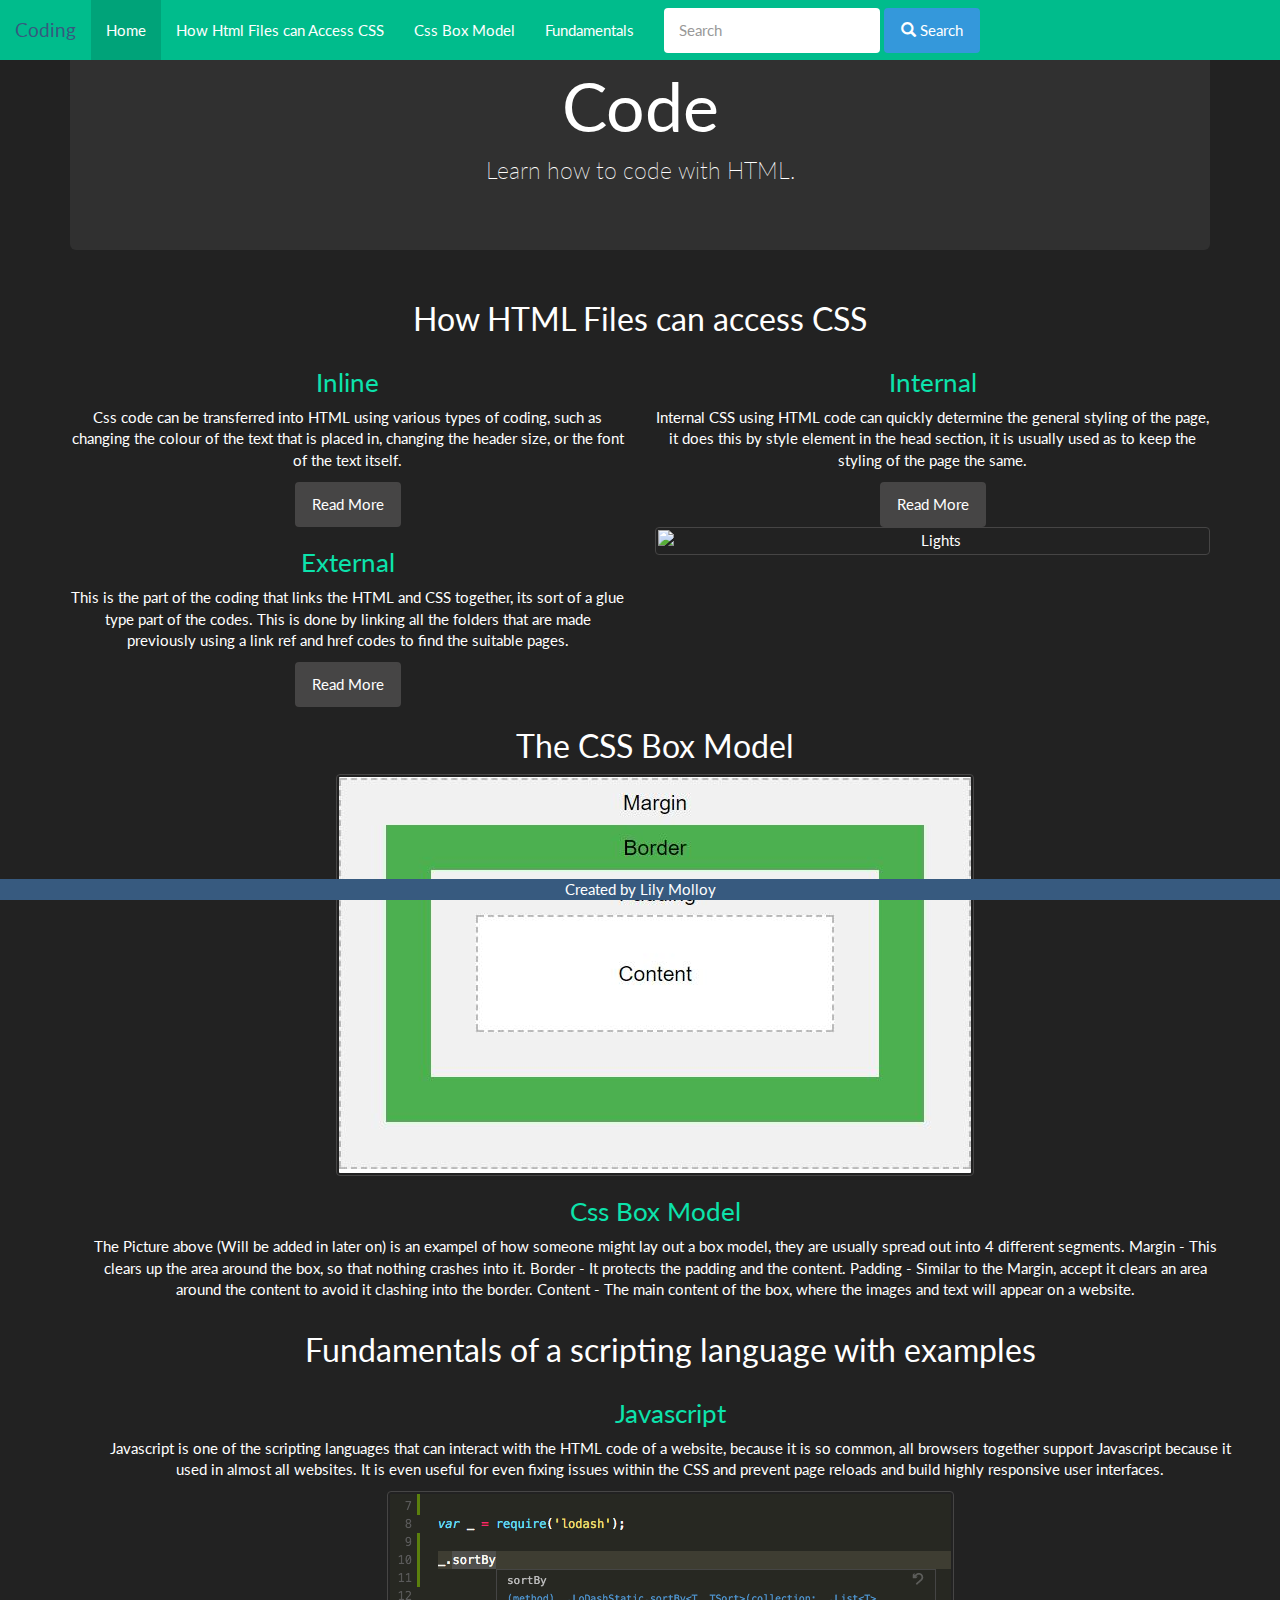
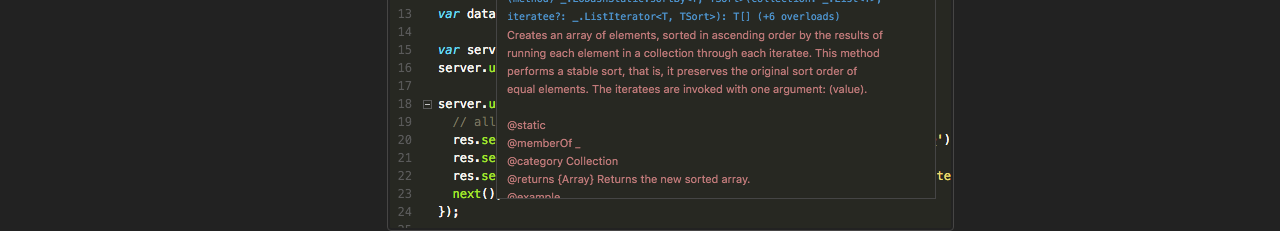
==== index.html @ 22b03ff0 "Add files via upload" ====
<!DOCTYPE html>
<html>
<head>
 <title>-</title>
  <meta charset="utf-8">
  <meta name="viewport" content="width=device-width, initial-scale=1">
  <link rel="stylesheet" href="css/bootstrap.css">
    <link rel="stylesheet" href="css/styles.css"
  <script src="https://ajax.googleapis.com/ajax/libs/jquery/3.2.1/jquery.min.js"></script>
  <script src="https://maxcdn.bootstrapcdn.com/bootstrap/3.3.7/js/bootstrap.min.js"></script>
  
</head>
<body>
    <nav class="navbar navbar-inverse navbar-fixed-top" id="navbar">
  <div class="container-fluid">
    <div class="navbar-header">
      <a class="navbar-brand" href="#">Coding</a>
    </div>
    <ul class="nav navbar-nav">
      <li class="active"><a href="#">Home</a></li>
        <li><a href target="_blank">How Html Files can Access CSS</a></li>
      <li><a href target="_blank">Css Box Model</a></li>
      <li><a href target="_blank">Fundamentals</a></li>
    </ul>
      <form class="navbar-form navbar-left">
          <div class="form-group">
              <input type="text" class="form-control" placeholder="Search">
          </div>
    <button type="button" class="btn btn-info">
      <span class="glyphicon glyphicon-search"></span> Search
    </button>
      </form>
  </div>
</nav>
<div class="container" align ="center">
  <div class="jumbotron">
    <h1>Code</h1>      
    <p>Learn how to code with HTML.</p>
  </div>     
</div>
    
    <div class="container" align="center">
    <h2>How HTML Files can access CSS</h2>
        <div class="row">
        <!--article 1-->
            <div class="col-md-6">
                <h3><a href="#">Inline</a></h3>
                <p> Css code can be transferred into HTML using various types of coding, such as changing the colour of the text that is placed in, changing the header size, or the font of the text itself. </p>
                <a href="#" class="btn btn-default">Read More</a> </div>
            
          <div class="col-md-6">
                <h3><a href="#">Internal</a></h3>
                <p> Internal CSS using HTML code can quickly determine the general styling of the page, it does this by style element in the head section, it is usually used as to keep the styling of the page the same. </p>
              <a href="#" class="btn btn-default">Read More</a> </div>
            
        <div class="col-md-6">
                <h3><a href="#">External</a></h3>
                <p> This is the part of the coding that links the HTML and CSS together, its sort of a glue type part of the codes. This is done by linking all the folders that are made previously using a link ref and href codes to find the suitable pages. </p>
              <a href="#" class="btn btn-default">Read More</a> </div>
       <div class="col-md-6">
           <div class="thumbnail">
               <a href="Media/pexels-photo.jpg"></a>
            <img src="Media/pexels-photo.jpg" alt="Lights" style="width:150%">
           </div>
        </div>
        </div>
            
    <div class="container">
    <h2>The CSS Box Model</h2>
        <div class="row">
        <!--article 2-->
            <div class="col-md-12">
                <img src="Media/Capture.JPG" class="img-thumbnail" alt="Cinque Terre" align="centre">
                <h3><a href="#">Css Box Model</a></h3>
                <p>The Picture above (Will be added in later on) is an exampel of how someone might lay out a box model, they are usually spread out into 4 different segments.
                Margin - This clears up the area around the box, so that nothing crashes into it.
                Border - It protects the padding and the content.
                Padding - Similar to the Margin, accept it clears an area around the content to avoid it clashing into the border.
                Content - The main content of the box, where the images and text will appear on a website.</p>

    <div class="container">
         <h2>Fundamentals of a scripting language with examples</h2>
        <div class="row">
        <!--article 3-->
            <div class="col-md-12">
                <h3><a href="#">Javascript</a></h3>
                <p>Javascript is one of the scripting languages that can interact with the HTML code of a website, because it is so common, all browsers together support Javascript because it used in almost all websites. It is even useful for even fixing issues within the CSS and prevent page reloads and build highly responsive user interfaces.</p>
            <img src="Media/lodash_typings.png" class="img-thumbnail" alt="Cinque Terre" align="centre">
        </div>
    
<footer class="navbar-default navbar-fixed-bottom">
  <div class="container-fluid">
    <span>Created by Lily Molloy</span>
  </div>
</footer>
</div>
</body>
</html>
---- css/styles.css ----
@import url("https://fonts.googleapis.com/css?family=Lato:400,700,400italic");
/*!
 * bootswatch v3.3.7
 * Homepage: http://bootswatch.com
 * Copyright 2012-2016 Thomas Park
 * Licensed under MIT
 * Based on Bootstrap
*/
/*!
 * Bootstrap v3.3.7 (http://getbootstrap.com)
 * Copyright 2011-2016 Twitter, Inc.
 * Licensed under MIT (https://github.com/twbs/bootstrap/blob/master/LICENSE)
 */
/*! normalize.css v3.0.3 | MIT License | github.com/necolas/normalize.css */
html {
  font-family: sans-serif;
  -ms-text-size-adjust: 100%;
  -webkit-text-size-adjust: 100%;
}
body {
  margin: 0;
}
article,
aside,
details,
figcaption,
figure,
footer,
header,
hgroup,
main,
menu,
nav,
section,
summary {
  display: block;
}
audio,
canvas,
progress,
video {
  display: inline-block;
  vertical-align: baseline;
}
audio:not([controls]) {
  display: none;
  height: 0;
}
[hidden],
template {
  display: none;
}
a {
  background-color: transparent;
}
a:active,
a:hover {
  outline: 0;
}
abbr[title] {
  border-bottom: 1px dotted;
}
b,
strong {
  font-weight: bold;
}
dfn {
  font-style: italic;
}
h1 {
  font-size: 2em;
  margin: 0.67em 0;
}
mark {
  background: #ff0;
  color: #000;
}
small {
  font-size: 80%;
}
sub,
sup {
  font-size: 75%;
  line-height: 0;
  position: relative;
  vertical-align: baseline;
}
sup {
  top: -0.5em;
}
sub {
  bottom: -0.25em;
}
img {
  border: 0;
}
svg:not(:root) {
  overflow: hidden;
}
figure {
  margin: 1em 40px;
}
hr {
  -webkit-box-sizing: content-box;
     -moz-box-sizing: content-box;
          box-sizing: content-box;
  height: 0;
}
pre {
  overflow: auto;
}
code,
kbd,
pre,
samp {
  font-family: monospace, monospace;
  font-size: 1em;
}
button,
input,
optgroup,
select,
textarea {
  color: inherit;
  font: inherit;
  margin: 0;
}
button {
  overflow: visible;
}
button,
select {
  text-transform: none;
}
button,
html input[type="button"],
input[type="reset"],
input[type="submit"] {
  -webkit-appearance: button;
  cursor: pointer;
}
button[disabled],
html input[disabled] {
  cursor: default;
}
button::-moz-focus-inner,
input::-moz-focus-inner {
  border: 0;
  padding: 0;
}
input {
  line-height: normal;
}
input[type="checkbox"],
input[type="radio"] {
  -webkit-box-sizing: border-box;
     -moz-box-sizing: border-box;
          box-sizing: border-box;
  padding: 0;
}
input[type="number"]::-webkit-inner-spin-button,
input[type="number"]::-webkit-outer-spin-button {
  height: auto;
}
input[type="search"] {
  -webkit-appearance: textfield;
  -webkit-box-sizing: content-box;
     -moz-box-sizing: content-box;
          box-sizing: content-box;
}
input[type="search"]::-webkit-search-cancel-button,
input[type="search"]::-webkit-search-decoration {
  -webkit-appearance: none;
}
fieldset {
  border: 1px solid #c0c0c0;
  margin: 0 2px;
  padding: 0.35em 0.625em 0.75em;
}
legend {
  border: 0;
  padding: 0;
}
textarea {
  overflow: auto;
}
optgroup {
  font-weight: bold;
}
table {
  border-collapse: collapse;
  border-spacing: 0;
}
td,
th {
  padding: 0;
}
/*! Source: https://github.com/h5bp/html5-boilerplate/blob/master/src/css/main.css */
@media print {
  *,
  *:before,
  *:after {
    background: transparent !important;
    color: #000 !important;
    -webkit-box-shadow: none !important;
            box-shadow: none !important;
    text-shadow: none !important;
  }
  a,
  a:visited {
    text-decoration: underline;
  }
  a[href]:after {
    content: " (" attr(href) ")";
  }
  abbr[title]:after {
    content: " (" attr(title) ")";
  }
  a[href^="#"]:after,
  a[href^="javascript:"]:after {
    content: "";
  }
  pre,
  blockquote {
    border: 1px solid #999;
    page-break-inside: avoid;
  }
  thead {
    display: table-header-group;
  }
  tr,
  img {
    page-break-inside: avoid;
  }
  img {
    max-width: 100% !important;
  }
  p,
  h2,
  h3 {
    orphans: 3;
    widows: 3;
  }
  h2,
  h3 {
    page-break-after: avoid;
  }
  .navbar {
    display: none;
  }
  .btn > .caret,
  .dropup > .btn > .caret {
    border-top-color: #000 !important;
  }
  .label {
    border: 1px solid #000;
  }
  .table {
    border-collapse: collapse !important;
  }
  .table td,
  .table th {
    background-color: #fff !important;
  }
  .table-bordered th,
  .table-bordered td {
    border: 1px solid #ddd !important;
  }
}
@font-face {
  font-family: 'Glyphicons Halflings';
  src: url('../fonts/glyphicons-halflings-regular.eot');
  src: url('../fonts/glyphicons-halflings-regular.eot?#iefix') format('embedded-opentype'), url('../fonts/glyphicons-halflings-regular.woff2') format('woff2'), url('../fonts/glyphicons-halflings-regular.woff') format('woff'), url('../fonts/glyphicons-halflings-regular.ttf') format('truetype'), url('../fonts/glyphicons-halflings-regular.svg#glyphicons_halflingsregular') format('svg');
}
.glyphicon {
  position: relative;
  top: 1px;
  display: inline-block;
  font-family: 'Glyphicons Halflings';
  font-style: normal;
  font-weight: normal;
  line-height: 1;
  -webkit-font-smoothing: antialiased;
  -moz-osx-font-smoothing: grayscale;
}
.glyphicon-asterisk:before {
  content: "\002a";
}
.glyphicon-plus:before {
  content: "\002b";
}
.glyphicon-euro:before,
.glyphicon-eur:before {
  content: "\20ac";
}
.glyphicon-minus:before {
  content: "\2212";
}
.glyphicon-cloud:before {
  content: "\2601";
}
.glyphicon-envelope:before {
  content: "\2709";
}
.glyphicon-pencil:before {
  content: "\270f";
}
.glyphicon-glass:before {
  content: "\e001";
}
.glyphicon-music:before {
  content: "\e002";
}
.glyphicon-search:before {
  content: "\e003";
}
.glyphicon-heart:before {
  content: "\e005";
}
.glyphicon-star:before {
  content: "\e006";
}
.glyphicon-star-empty:before {
  content: "\e007";
}
.glyphicon-user:before {
  content: "\e008";
}
.glyphicon-film:before {
  content: "\e009";
}
.glyphicon-th-large:before {
  content: "\e010";
}
.glyphicon-th:before {
  content: "\e011";
}
.glyphicon-th-list:before {
  content: "\e012";
}
.glyphicon-ok:before {
  content: "\e013";
}
.glyphicon-remove:before {
  content: "\e014";
}
.glyphicon-zoom-in:before {
  content: "\e015";
}
.glyphicon-zoom-out:before {
  content: "\e016";
}
.glyphicon-off:before {
  content: "\e017";
}
.glyphicon-signal:before {
  content: "\e018";
}
.glyphicon-cog:before {
  content: "\e019";
}
.glyphicon-trash:before {
  content: "\e020";
}
.glyphicon-home:before {
  content: "\e021";
}
.glyphicon-file:before {
  content: "\e022";
}
.glyphicon-time:before {
  content: "\e023";
}
.glyphicon-road:before {
  content: "\e024";
}
.glyphicon-download-alt:before {
  content: "\e025";
}
.glyphicon-download:before {
  content: "\e026";
}
.glyphicon-upload:before {
  content: "\e027";
}
.glyphicon-inbox:before {
  content: "\e028";
}
.glyphicon-play-circle:before {
  content: "\e029";
}
.glyphicon-repeat:before {
  content: "\e030";
}
.glyphicon-refresh:before {
  content: "\e031";
}
.glyphicon-list-alt:before {
  content: "\e032";
}
.glyphicon-lock:before {
  content: "\e033";
}
.glyphicon-flag:before {
  content: "\e034";
}
.glyphicon-headphones:before {
  content: "\e035";
}
.glyphicon-volume-off:before {
  content: "\e036";
}
.glyphicon-volume-down:before {
  content: "\e037";
}
.glyphicon-volume-up:before {
  content: "\e038";
}
.glyphicon-qrcode:before {
  content: "\e039";
}
.glyphicon-barcode:before {
  content: "\e040";
}
.glyphicon-tag:before {
  content: "\e041";
}
.glyphicon-tags:before {
  content: "\e042";
}
.glyphicon-book:before {
  content: "\e043";
}
.glyphicon-bookmark:before {
  content: "\e044";
}
.glyphicon-print:before {
  content: "\e045";
}
.glyphicon-camera:before {
  content: "\e046";
}
.glyphicon-font:before {
  content: "\e047";
}
.glyphicon-bold:before {
  content: "\e048";
}
.glyphicon-italic:before {
  content: "\e049";
}
.glyphicon-text-height:before {
  content: "\e050";
}
.glyphicon-text-width:before {
  content: "\e051";
}
.glyphicon-align-left:before {
  content: "\e052";
}
.glyphicon-align-center:before {
  content: "\e053";
}
.glyphicon-align-right:before {
  content: "\e054";
}
.glyphicon-align-justify:before {
  content: "\e055";
}
.glyphicon-list:before {
  content: "\e056";
}
.glyphicon-indent-left:before {
  content: "\e057";
}
.glyphicon-indent-right:before {
  content: "\e058";
}
.glyphicon-facetime-video:before {
  content: "\e059";
}
.glyphicon-picture:before {
  content: "\e060";
}
.glyphicon-map-marker:before {
  content: "\e062";
}
.glyphicon-adjust:before {
  content: "\e063";
}
.glyphicon-tint:before {
  content: "\e064";
}
.glyphicon-edit:before {
  content: "\e065";
}
.glyphicon-share:before {
  content: "\e066";
}
.glyphicon-check:before {
  content: "\e067";
}
.glyphicon-move:before {
  content: "\e068";
}
.glyphicon-step-backward:before {
  content: "\e069";
}
.glyphicon-fast-backward:before {
  content: "\e070";
}
.glyphicon-backward:before {
  content: "\e071";
}
.glyphicon-play:before {
  content: "\e072";
}
.glyphicon-pause:before {
  content: "\e073";
}
.glyphicon-stop:before {
  content: "\e074";
}
.glyphicon-forward:before {
  content: "\e075";
}
.glyphicon-fast-forward:before {
  content: "\e076";
}
.glyphicon-step-forward:before {
  content: "\e077";
}
.glyphicon-eject:before {
  content: "\e078";
}
.glyphicon-chevron-left:before {
  content: "\e079";
}
.glyphicon-chevron-right:before {
  content: "\e080";
}
.glyphicon-plus-sign:before {
  content: "\e081";
}
.glyphicon-minus-sign:before {
  content: "\e082";
}
.glyphicon-remove-sign:before {
  content: "\e083";
}
.glyphicon-ok-sign:before {
  content: "\e084";
}
.glyphicon-question-sign:before {
  content: "\e085";
}
.glyphicon-info-sign:before {
  content: "\e086";
}
.glyphicon-screenshot:before {
  content: "\e087";
}
.glyphicon-remove-circle:before {
  content: "\e088";
}
.glyphicon-ok-circle:before {
  content: "\e089";
}
.glyphicon-ban-circle:before {
  content: "\e090";
}
.glyphicon-arrow-left:before {
  content: "\e091";
}
.glyphicon-arrow-right:before {
  content: "\e092";
}
.glyphicon-arrow-up:before {
  content: "\e093";
}
.glyphicon-arrow-down:before {
  content: "\e094";
}
.glyphicon-share-alt:before {
  content: "\e095";
}
.glyphicon-resize-full:before {
  content: "\e096";
}
.glyphicon-resize-small:before {
  content: "\e097";
}
.glyphicon-exclamation-sign:before {
  content: "\e101";
}
.glyphicon-gift:before {
  content: "\e102";
}
.glyphicon-leaf:before {
  content: "\e103";
}
.glyphicon-fire:before {
  content: "\e104";
}
.glyphicon-eye-open:before {
  content: "\e105";
}
.glyphicon-eye-close:before {
  content: "\e106";
}
.glyphicon-warning-sign:before {
  content: "\e107";
}
.glyphicon-plane:before {
  content: "\e108";
}
.glyphicon-calendar:before {
  content: "\e109";
}
.glyphicon-random:before {
  content: "\e110";
}
.glyphicon-comment:before {
  content: "\e111";
}
.glyphicon-magnet:before {
  content: "\e112";
}
.glyphicon-chevron-up:before {
  content: "\e113";
}
.glyphicon-chevron-down:before {
  content: "\e114";
}
.glyphicon-retweet:before {
  content: "\e115";
}
.glyphicon-shopping-cart:before {
  content: "\e116";
}
.glyphicon-folder-close:before {
  content: "\e117";
}
.glyphicon-folder-open:before {
  content: "\e118";
}
.glyphicon-resize-vertical:before {
  content: "\e119";
}
.glyphicon-resize-horizontal:before {
  content: "\e120";
}
.glyphicon-hdd:before {
  content: "\e121";
}
.glyphicon-bullhorn:before {
  content: "\e122";
}
.glyphicon-bell:before {
  content: "\e123";
}
.glyphicon-certificate:before {
  content: "\e124";
}
.glyphicon-thumbs-up:before {
  content: "\e125";
}
.glyphicon-thumbs-down:before {
  content: "\e126";
}
.glyphicon-hand-right:before {
  content: "\e127";
}
.glyphicon-hand-left:before {
  content: "\e128";
}
.glyphicon-hand-up:before {
  content: "\e129";
}
.glyphicon-hand-down:before {
  content: "\e130";
}
.glyphicon-circle-arrow-right:before {
  content: "\e131";
}
.glyphicon-circle-arrow-left:before {
  content: "\e132";
}
.glyphicon-circle-arrow-up:before {
  content: "\e133";
}
.glyphicon-circle-arrow-down:before {
  content: "\e134";
}
.glyphicon-globe:before {
  content: "\e135";
}
.glyphicon-wrench:before {
  content: "\e136";
}
.glyphicon-tasks:before {
  content: "\e137";
}
.glyphicon-filter:before {
  content: "\e138";
}
.glyphicon-briefcase:before {
  content: "\e139";
}
.glyphicon-fullscreen:before {
  content: "\e140";
}
.glyphicon-dashboard:before {
  content: "\e141";
}
.glyphicon-paperclip:before {
  content: "\e142";
}
.glyphicon-heart-empty:before {
  content: "\e143";
}
.glyphicon-link:before {
  content: "\e144";
}
.glyphicon-phone:before {
  content: "\e145";
}
.glyphicon-pushpin:before {
  content: "\e146";
}
.glyphicon-usd:before {
  content: "\e148";
}
.glyphicon-gbp:before {
  content: "\e149";
}
.glyphicon-sort:before {
  content: "\e150";
}
.glyphicon-sort-by-alphabet:before {
  content: "\e151";
}
.glyphicon-sort-by-alphabet-alt:before {
  content: "\e152";
}
.glyphicon-sort-by-order:before {
  content: "\e153";
}
.glyphicon-sort-by-order-alt:before {
  content: "\e154";
}
.glyphicon-sort-by-attributes:before {
  content: "\e155";
}
.glyphicon-sort-by-attributes-alt:before {
  content: "\e156";
}
.glyphicon-unchecked:before {
  content: "\e157";
}
.glyphicon-expand:before {
  content: "\e158";
}
.glyphicon-collapse-down:before {
  content: "\e159";
}
.glyphicon-collapse-up:before {
  content: "\e160";
}
.glyphicon-log-in:before {
  content: "\e161";
}
.glyphicon-flash:before {
  content: "\e162";
}
.glyphicon-log-out:before {
  content: "\e163";
}
.glyphicon-new-window:before {
  content: "\e164";
}
.glyphicon-record:before {
  content: "\e165";
}
.glyphicon-save:before {
  content: "\e166";
}
.glyphicon-open:before {
  content: "\e167";
}
.glyphicon-saved:before {
  content: "\e168";
}
.glyphicon-import:before {
  content: "\e169";
}
.glyphicon-export:before {
  content: "\e170";
}
.glyphicon-send:before {
  content: "\e171";
}
.glyphicon-floppy-disk:before {
  content: "\e172";
}
.glyphicon-floppy-saved:before {
  content: "\e173";
}
.glyphicon-floppy-remove:before {
  content: "\e174";
}
.glyphicon-floppy-save:before {
  content: "\e175";
}
.glyphicon-floppy-open:before {
  content: "\e176";
}
.glyphicon-credit-card:before {
  content: "\e177";
}
.glyphicon-transfer:before {
  content: "\e178";
}
.glyphicon-cutlery:before {
  content: "\e179";
}
.glyphicon-header:before {
  content: "\e180";
}
.glyphicon-compressed:before {
  content: "\e181";
}
.glyphicon-earphone:before {
  content: "\e182";
}
.glyphicon-phone-alt:before {
  content: "\e183";
}
.glyphicon-tower:before {
  content: "\e184";
}
.glyphicon-stats:before {
  content: "\e185";
}
.glyphicon-sd-video:before {
  content: "\e186";
}
.glyphicon-hd-video:before {
  content: "\e187";
}
.glyphicon-subtitles:before {
  content: "\e188";
}
.glyphicon-sound-stereo:before {
  content: "\e189";
}
.glyphicon-sound-dolby:before {
  content: "\e190";
}
.glyphicon-sound-5-1:before {
  content: "\e191";
}
.glyphicon-sound-6-1:before {
  content: "\e192";
}
.glyphicon-sound-7-1:before {
  content: "\e193";
}
.glyphicon-copyright-mark:before {
  content: "\e194";
}
.glyphicon-registration-mark:before {
  content: "\e195";
}
.glyphicon-cloud-download:before {
  content: "\e197";
}
.glyphicon-cloud-upload:before {
  content: "\e198";
}
.glyphicon-tree-conifer:before {
  content: "\e199";
}
.glyphicon-tree-deciduous:before {
  content: "\e200";
}
.glyphicon-cd:before {
  content: "\e201";
}
.glyphicon-save-file:before {
  content: "\e202";
}
.glyphicon-open-file:before {
  content: "\e203";
}
.glyphicon-level-up:before {
  content: "\e204";
}
.glyphicon-copy:before {
  content: "\e205";
}
.glyphicon-paste:before {
  content: "\e206";
}
.glyphicon-alert:before {
  content: "\e209";
}
.glyphicon-equalizer:before {
  content: "\e210";
}
.glyphicon-king:before {
  content: "\e211";
}
.glyphicon-queen:before {
  content: "\e212";
}
.glyphicon-pawn:before {
  content: "\e213";
}
.glyphicon-bishop:before {
  content: "\e214";
}
.glyphicon-knight:before {
  content: "\e215";
}
.glyphicon-baby-formula:before {
  content: "\e216";
}
.glyphicon-tent:before {
  content: "\26fa";
}
.glyphicon-blackboard:before {
  content: "\e218";
}
.glyphicon-bed:before {
  content: "\e219";
}
.glyphicon-apple:before {
  content: "\f8ff";
}
.glyphicon-erase:before {
  content: "\e221";
}
.glyphicon-hourglass:before {
  content: "\231b";
}
.glyphicon-lamp:before {
  content: "\e223";
}
.glyphicon-duplicate:before {
  content: "\e224";
}
.glyphicon-piggy-bank:before {
  content: "\e225";
}
.glyphicon-scissors:before {
  content: "\e226";
}
.glyphicon-bitcoin:before {
  content: "\e227";
}
.glyphicon-btc:before {
  content: "\e227";
}
.glyphicon-xbt:before {
  content: "\e227";
}
.glyphicon-yen:before {
  content: "\00a5";
}
.glyphicon-jpy:before {
  content: "\00a5";
}
.glyphicon-ruble:before {
  content: "\20bd";
}
.glyphicon-rub:before {
  content: "\20bd";
}
.glyphicon-scale:before {
  content: "\e230";
}
.glyphicon-ice-lolly:before {
  content: "\e231";
}
.glyphicon-ice-lolly-tasted:before {
  content: "\e232";
}
.glyphicon-education:before {
  content: "\e233";
}
.glyphicon-option-horizontal:before {
  content: "\e234";
}
.glyphicon-option-vertical:before {
  content: "\e235";
}
.glyphicon-menu-hamburger:before {
  content: "\e236";
}
.glyphicon-modal-window:before {
  content: "\e237";
}
.glyphicon-oil:before {
  content: "\e238";
}
.glyphicon-grain:before {
  content: "\e239";
}
.glyphicon-sunglasses:before {
  content: "\e240";
}
.glyphicon-text-size:before {
  content: "\e241";
}
.glyphicon-text-color:before {
  content: "\e242";
}
.glyphicon-text-background:before {
  content: "\e243";
}
.glyphicon-object-align-top:before {
  content: "\e244";
}
.glyphicon-object-align-bottom:before {
  content: "\e245";
}
.glyphicon-object-align-horizontal:before {
  content: "\e246";
}
.glyphicon-object-align-left:before {
  content: "\e247";
}
.glyphicon-object-align-vertical:before {
  content: "\e248";
}
.glyphicon-object-align-right:before {
  content: "\e249";
}
.glyphicon-triangle-right:before {
  content: "\e250";
}
.glyphicon-triangle-left:before {
  content: "\e251";
}
.glyphicon-triangle-bottom:before {
  content: "\e252";
}
.glyphicon-triangle-top:before {
  content: "\e253";
}
.glyphicon-console:before {
  content: "\e254";
}
.glyphicon-superscript:before {
  content: "\e255";
}
.glyphicon-subscript:before {
  content: "\e256";
}
.glyphicon-menu-left:before {
  content: "\e257";
}
.glyphicon-menu-right:before {
  content: "\e258";
}
.glyphicon-menu-down:before {
  content: "\e259";
}
.glyphicon-menu-up:before {
  content: "\e260";
}
* {
  -webkit-box-sizing: border-box;
  -moz-box-sizing: border-box;
  box-sizing: border-box;
}
*:before,
*:after {
  -webkit-box-sizing: border-box;
  -moz-box-sizing: border-box;
  box-sizing: border-box;
}
html {
  font-size: 10px;
  -webkit-tap-highlight-color: rgba(0, 0, 0, 0);
}
body {
  font-family: "Lato", "Helvetica Neue", Helvetica, Arial, sans-serif;
  font-size: 15px;
  line-height: 1.42857143;
  color: #ffffff;
  background-color: #222222;
}
input,
button,
select,
textarea {
  font-family: inherit;
  font-size: inherit;
  line-height: inherit;
}
a {
  color: #0ce3ac;
  text-decoration: none;
}
a:hover,
a:focus {
  color: #0ce3ac;
  text-decoration: underline;
}
a:focus {
  outline: 5px auto -webkit-focus-ring-color;
  outline-offset: -2px;
}
figure {
  margin: 0;
}
img {
  vertical-align: middle;
}
.img-responsive,
.thumbnail > img,
.thumbnail a > img,
.carousel-inner > .item > img,
.carousel-inner > .item > a > img {
  display: block;
  max-width: 100%;
  height: auto;
}
.img-rounded {
  border-radius: 6px;
}
.img-thumbnail {
  padding: 2px;
  line-height: 1.42857143;
  background-color: #222222;
  border: 1px solid #464545;
  border-radius: 4px;
  -webkit-transition: all 0.2s ease-in-out;
  -o-transition: all 0.2s ease-in-out;
  transition: all 0.2s ease-in-out;
  display: inline-block;
  max-width: 100%;
  height: auto;
}
.img-circle {
  border-radius: 50%;
}
hr {
  margin-top: 21px;
  margin-bottom: 21px;
  border: 0;
  border-top: 1px solid #464545;
}
.sr-only {
  position: absolute;
  width: 1px;
  height: 1px;
  margin: -1px;
  padding: 0;
  overflow: hidden;
  clip: rect(0, 0, 0, 0);
  border: 0;
}
.sr-only-focusable:active,
.sr-only-focusable:focus {
  position: static;
  width: auto;
  height: auto;
  margin: 0;
  overflow: visible;
  clip: auto;
}
[role="button"] {
  cursor: pointer;
}
h1,
h2,
h3,
h4,
h5,
h6,
.h1,
.h2,
.h3,
.h4,
.h5,
.h6 {
  font-family: "Lato", "Helvetica Neue", Helvetica, Arial, sans-serif;
  font-weight: 400;
  line-height: 1.1;
  color: inherit;
}
h1 small,
h2 small,
h3 small,
h4 small,
h5 small,
h6 small,
.h1 small,
.h2 small,
.h3 small,
.h4 small,
.h5 small,
.h6 small,
h1 .small,
h2 .small,
h3 .small,
h4 .small,
h5 .small,
h6 .small,
.h1 .small,
.h2 .small,
.h3 .small,
.h4 .small,
.h5 .small,
.h6 .small {
  font-weight: normal;
  line-height: 1;
  color: #999999;
}
h1,
.h1,
h2,
.h2,
h3,
.h3 {
  margin-top: 21px;
  margin-bottom: 10.5px;
}
h1 small,
.h1 small,
h2 small,
.h2 small,
h3 small,
.h3 small,
h1 .small,
.h1 .small,
h2 .small,
.h2 .small,
h3 .small,
.h3 .small {
  font-size: 65%;
}
h4,
.h4,
h5,
.h5,
h6,
.h6 {
  margin-top: 10.5px;
  margin-bottom: 10.5px;
}
h4 small,
.h4 small,
h5 small,
.h5 small,
h6 small,
.h6 small,
h4 .small,
.h4 .small,
h5 .small,
.h5 .small,
h6 .small,
.h6 .small {
  font-size: 75%;
}
h1,
.h1 {
  font-size: 39px;
}
h2,
.h2 {
  font-size: 32px;
}
h3,
.h3 {
  font-size: 26px;
}
h4,
.h4 {
  font-size: 19px;
}
h5,
.h5 {
  font-size: 15px;
}
h6,
.h6 {
  font-size: 13px;
}
p {
  margin: 0 0 10.5px;
}
.lead {
  margin-bottom: 21px;
  font-size: 17px;
  font-weight: 300;
  line-height: 1.4;
}
@media (min-width: 768px) {
  .lead {
    font-size: 22.5px;
  }
}
small,
.small {
  font-size: 86%;
}
mark,
.mark {
  background-color: #f39c12;
  padding: .2em;
}
.text-left {
  text-align: left;
}
.text-right {
  text-align: right;
}
.text-center {
  text-align: center;
}
.text-justify {
  text-align: justify;
}
.text-nowrap {
  white-space: nowrap;
}
.text-lowercase {
  text-transform: lowercase;
}
.text-uppercase {
  text-transform: uppercase;
}
.text-capitalize {
  text-transform: capitalize;
}
.text-muted {
  color: #999999;
}
.text-primary {
  color: #375a7f;
}
a.text-primary:hover,
a.text-primary:focus {
  color: #28415b;
}
.text-success {
  color: #ffffff;
}
a.text-success:hover,
a.text-success:focus {
  color: #e6e6e6;
}
.text-info {
  color: #ffffff;
}
a.text-info:hover,
a.text-info:focus {
  color: #e6e6e6;
}
.text-warning {
  color: #ffffff;
}
a.text-warning:hover,
a.text-warning:focus {
  color: #e6e6e6;
}
.text-danger {
  color: #ffffff;
}
a.text-danger:hover,
a.text-danger:focus {
  color: #e6e6e6;
}
.bg-primary {
  color: #fff;
  background-color: #375a7f;
}
a.bg-primary:hover,
a.bg-primary:focus {
  background-color: #28415b;
}
.bg-success {
  background-color: #00bc8c;
}
a.bg-success:hover,
a.bg-success:focus {
  background-color: #008966;
}
.bg-info {
  background-color: #3498db;
}
a.bg-info:hover,
a.bg-info:focus {
  background-color: #217dbb;
}
.bg-warning {
  background-color: #f39c12;
}
a.bg-warning:hover,
a.bg-warning:focus {
  background-color: #c87f0a;
}
.bg-danger {
  background-color: #e74c3c;
}
a.bg-danger:hover,
a.bg-danger:focus {
  background-color: #d62c1a;
}
.page-header {
  padding-bottom: 9.5px;
  margin: 42px 0 21px;
  border-bottom: 1px solid transparent;
}
ul,
ol {
  margin-top: 0;
  margin-bottom: 10.5px;
}
ul ul,
ol ul,
ul ol,
ol ol {
  margin-bottom: 0;
}
.list-unstyled {
  padding-left: 0;
  list-style: none;
}
.list-inline {
  padding-left: 0;
  list-style: none;
  margin-left: -5px;
}
.list-inline > li {
  display: inline-block;
  padding-left: 5px;
  padding-right: 5px;
}
dl {
  margin-top: 0;
  margin-bottom: 21px;
}
dt,
dd {
  line-height: 1.42857143;
}
dt {
  font-weight: bold;
}
dd {
  margin-left: 0;
}
@media (min-width: 768px) {
  .dl-horizontal dt {
    float: left;
    width: 160px;
    clear: left;
    text-align: right;
    overflow: hidden;
    text-overflow: ellipsis;
    white-space: nowrap;
  }
  .dl-horizontal dd {
    margin-left: 180px;
  }
}
abbr[title],
abbr[data-original-title] {
  cursor: help;
  border-bottom: 1px dotted #999999;
}
.initialism {
  font-size: 90%;
  text-transform: uppercase;
}
blockquote {
  padding: 10.5px 21px;
  margin: 0 0 21px;
  font-size: 18.75px;
  border-left: 5px solid #464545;
}
blockquote p:last-child,
blockquote ul:last-child,
blockquote ol:last-child {
  margin-bottom: 0;
}
blockquote footer,
blockquote small,
blockquote .small {
  display: block;
  font-size: 80%;
  line-height: 1.42857143;
  color: #999999;
}
blockquote footer:before,
blockquote small:before,
blockquote .small:before {
  content: '\2014 \00A0';
}
.blockquote-reverse,
blockquote.pull-right {
  padding-right: 15px;
  padding-left: 0;
  border-right: 5px solid #464545;
  border-left: 0;
  text-align: right;
}
.blockquote-reverse footer:before,
blockquote.pull-right footer:before,
.blockquote-reverse small:before,
blockquote.pull-right small:before,
.blockquote-reverse .small:before,
blockquote.pull-right .small:before {
  content: '';
}
.blockquote-reverse footer:after,
blockquote.pull-right footer:after,
.blockquote-reverse small:after,
blockquote.pull-right small:after,
.blockquote-reverse .small:after,
blockquote.pull-right .small:after {
  content: '\00A0 \2014';
}
address {
  margin-bottom: 21px;
  font-style: normal;
  line-height: 1.42857143;
}
code,
kbd,
pre,
samp {
  font-family: Menlo, Monaco, Consolas, "Courier New", monospace;
}
code {
  padding: 2px 4px;
  font-size: 90%;
  color: #c7254e;
  background-color: #f9f2f4;
  border-radius: 4px;
}
kbd {
  padding: 2px 4px;
  font-size: 90%;
  color: #ffffff;
  background-color: #333333;
  border-radius: 3px;
  -webkit-box-shadow: inset 0 -1px 0 rgba(0, 0, 0, 0.25);
          box-shadow: inset 0 -1px 0 rgba(0, 0, 0, 0.25);
}
kbd kbd {
  padding: 0;
  font-size: 100%;
  font-weight: bold;
  -webkit-box-shadow: none;
          box-shadow: none;
}
pre {
  display: block;
  padding: 10px;
  margin: 0 0 10.5px;
  font-size: 14px;
  line-height: 1.42857143;
  word-break: break-all;
  word-wrap: break-word;
  color: #303030;
  background-color: #ebebeb;
  border: 1px solid #cccccc;
  border-radius: 4px;
}
pre code {
  padding: 0;
  font-size: inherit;
  color: inherit;
  white-space: pre-wrap;
  background-color: transparent;
  border-radius: 0;
}
.pre-scrollable {
  max-height: 340px;
  overflow-y: scroll;
}
.container {
  margin-right: auto;
  margin-left: auto;
  padding-left: 15px;
  padding-right: 15px;
}
@media (min-width: 768px) {
  .container {
    width: 750px;
  }
}
@media (min-width: 992px) {
  .container {
    width: 970px;
  }
}
@media (min-width: 1200px) {
  .container {
    width: 1170px;
  }
}
.container-fluid {
  margin-right: auto;
  margin-left: auto;
  padding-left: 15px;
  padding-right: 15px;
}
.row {
  margin-left: -15px;
  margin-right: -15px;
}
.col-xs-1, .col-sm-1, .col-md-1, .col-lg-1, .col-xs-2, .col-sm-2, .col-md-2, .col-lg-2, .col-xs-3, .col-sm-3, .col-md-3, .col-lg-3, .col-xs-4, .col-sm-4, .col-md-4, .col-lg-4, .col-xs-5, .col-sm-5, .col-md-5, .col-lg-5, .col-xs-6, .col-sm-6, .col-md-6, .col-lg-6, .col-xs-7, .col-sm-7, .col-md-7, .col-lg-7, .col-xs-8, .col-sm-8, .col-md-8, .col-lg-8, .col-xs-9, .col-sm-9, .col-md-9, .col-lg-9, .col-xs-10, .col-sm-10, .col-md-10, .col-lg-10, .col-xs-11, .col-sm-11, .col-md-11, .col-lg-11, .col-xs-12, .col-sm-12, .col-md-12, .col-lg-12 {
  position: relative;
  min-height: 1px;
  padding-left: 15px;
  padding-right: 15px;
}
.col-xs-1, .col-xs-2, .col-xs-3, .col-xs-4, .col-xs-5, .col-xs-6, .col-xs-7, .col-xs-8, .col-xs-9, .col-xs-10, .col-xs-11, .col-xs-12 {
  float: left;
}
.col-xs-12 {
  width: 100%;
}
.col-xs-11 {
  width: 91.66666667%;
}
.col-xs-10 {
  width: 83.33333333%;
}
.col-xs-9 {
  width: 75%;
}
.col-xs-8 {
  width: 66.66666667%;
}
.col-xs-7 {
  width: 58.33333333%;
}
.col-xs-6 {
  width: 50%;
}
.col-xs-5 {
  width: 41.66666667%;
}
.col-xs-4 {
  width: 33.33333333%;
}
.col-xs-3 {
  width: 25%;
}
.col-xs-2 {
  width: 16.66666667%;
}
.col-xs-1 {
  width: 8.33333333%;
}
.col-xs-pull-12 {
  right: 100%;
}
.col-xs-pull-11 {
  right: 91.66666667%;
}
.col-xs-pull-10 {
  right: 83.33333333%;
}
.col-xs-pull-9 {
  right: 75%;
}
.col-xs-pull-8 {
  right: 66.66666667%;
}
.col-xs-pull-7 {
  right: 58.33333333%;
}
.col-xs-pull-6 {
  right: 50%;
}
.col-xs-pull-5 {
  right: 41.66666667%;
}
.col-xs-pull-4 {
  right: 33.33333333%;
}
.col-xs-pull-3 {
  right: 25%;
}
.col-xs-pull-2 {
  right: 16.66666667%;
}
.col-xs-pull-1 {
  right: 8.33333333%;
}
.col-xs-pull-0 {
  right: auto;
}
.col-xs-push-12 {
  left: 100%;
}
.col-xs-push-11 {
  left: 91.66666667%;
}
.col-xs-push-10 {
  left: 83.33333333%;
}
.col-xs-push-9 {
  left: 75%;
}
.col-xs-push-8 {
  left: 66.66666667%;
}
.col-xs-push-7 {
  left: 58.33333333%;
}
.col-xs-push-6 {
  left: 50%;
}
.col-xs-push-5 {
  left: 41.66666667%;
}
.col-xs-push-4 {
  left: 33.33333333%;
}
.col-xs-push-3 {
  left: 25%;
}
.col-xs-push-2 {
  left: 16.66666667%;
}
.col-xs-push-1 {
  left: 8.33333333%;
}
.col-xs-push-0 {
  left: auto;
}
.col-xs-offset-12 {
  margin-left: 100%;
}
.col-xs-offset-11 {
  margin-left: 91.66666667%;
}
.col-xs-offset-10 {
  margin-left: 83.33333333%;
}
.col-xs-offset-9 {
  margin-left: 75%;
}
.col-xs-offset-8 {
  margin-left: 66.66666667%;
}
.col-xs-offset-7 {
  margin-left: 58.33333333%;
}
.col-xs-offset-6 {
  margin-left: 50%;
}
.col-xs-offset-5 {
  margin-left: 41.66666667%;
}
.col-xs-offset-4 {
  margin-left: 33.33333333%;
}
.col-xs-offset-3 {
  margin-left: 25%;
}
.col-xs-offset-2 {
  margin-left: 16.66666667%;
}
.col-xs-offset-1 {
  margin-left: 8.33333333%;
}
.col-xs-offset-0 {
  margin-left: 0%;
}
@media (min-width: 768px) {
  .col-sm-1, .col-sm-2, .col-sm-3, .col-sm-4, .col-sm-5, .col-sm-6, .col-sm-7, .col-sm-8, .col-sm-9, .col-sm-10, .col-sm-11, .col-sm-12 {
    float: left;
  }
  .col-sm-12 {
    width: 100%;
  }
  .col-sm-11 {
    width: 91.66666667%;
  }
  .col-sm-10 {
    width: 83.33333333%;
  }
  .col-sm-9 {
    width: 75%;
  }
  .col-sm-8 {
    width: 66.66666667%;
  }
  .col-sm-7 {
    width: 58.33333333%;
  }
  .col-sm-6 {
    width: 50%;
  }
  .col-sm-5 {
    width: 41.66666667%;
  }
  .col-sm-4 {
    width: 33.33333333%;
  }
  .col-sm-3 {
    width: 25%;
  }
  .col-sm-2 {
    width: 16.66666667%;
  }
  .col-sm-1 {
    width: 8.33333333%;
  }
  .col-sm-pull-12 {
    right: 100%;
  }
  .col-sm-pull-11 {
    right: 91.66666667%;
  }
  .col-sm-pull-10 {
    right: 83.33333333%;
  }
  .col-sm-pull-9 {
    right: 75%;
  }
  .col-sm-pull-8 {
    right: 66.66666667%;
  }
  .col-sm-pull-7 {
    right: 58.33333333%;
  }
  .col-sm-pull-6 {
    right: 50%;
  }
  .col-sm-pull-5 {
    right: 41.66666667%;
  }
  .col-sm-pull-4 {
    right: 33.33333333%;
  }
  .col-sm-pull-3 {
    right: 25%;
  }
  .col-sm-pull-2 {
    right: 16.66666667%;
  }
  .col-sm-pull-1 {
    right: 8.33333333%;
  }
  .col-sm-pull-0 {
    right: auto;
  }
  .col-sm-push-12 {
    left: 100%;
  }
  .col-sm-push-11 {
    left: 91.66666667%;
  }
  .col-sm-push-10 {
    left: 83.33333333%;
  }
  .col-sm-push-9 {
    left: 75%;
  }
  .col-sm-push-8 {
    left: 66.66666667%;
  }
  .col-sm-push-7 {
    left: 58.33333333%;
  }
  .col-sm-push-6 {
    left: 50%;
  }
  .col-sm-push-5 {
    left: 41.66666667%;
  }
  .col-sm-push-4 {
    left: 33.33333333%;
  }
  .col-sm-push-3 {
    left: 25%;
  }
  .col-sm-push-2 {
    left: 16.66666667%;
  }
  .col-sm-push-1 {
    left: 8.33333333%;
  }
  .col-sm-push-0 {
    left: auto;
  }
  .col-sm-offset-12 {
    margin-left: 100%;
  }
  .col-sm-offset-11 {
    margin-left: 91.66666667%;
  }
  .col-sm-offset-10 {
    margin-left: 83.33333333%;
  }
  .col-sm-offset-9 {
    margin-left: 75%;
  }
  .col-sm-offset-8 {
    margin-left: 66.66666667%;
  }
  .col-sm-offset-7 {
    margin-left: 58.33333333%;
  }
  .col-sm-offset-6 {
    margin-left: 50%;
  }
  .col-sm-offset-5 {
    margin-left: 41.66666667%;
  }
  .col-sm-offset-4 {
    margin-left: 33.33333333%;
  }
  .col-sm-offset-3 {
    margin-left: 25%;
  }
  .col-sm-offset-2 {
    margin-left: 16.66666667%;
  }
  .col-sm-offset-1 {
    margin-left: 8.33333333%;
  }
  .col-sm-offset-0 {
    margin-left: 0%;
  }
}
@media (min-width: 992px) {
  .col-md-1, .col-md-2, .col-md-3, .col-md-4, .col-md-5, .col-md-6, .col-md-7, .col-md-8, .col-md-9, .col-md-10, .col-md-11, .col-md-12 {
    float: left;
  }
  .col-md-12 {
    width: 100%;
  }
  .col-md-11 {
    width: 91.66666667%;
  }
  .col-md-10 {
    width: 83.33333333%;
  }
  .col-md-9 {
    width: 75%;
  }
  .col-md-8 {
    width: 66.66666667%;
  }
  .col-md-7 {
    width: 58.33333333%;
  }
  .col-md-6 {
    width: 50%;
  }
  .col-md-5 {
    width: 41.66666667%;
  }
  .col-md-4 {
    width: 33.33333333%;
  }
  .col-md-3 {
    width: 25%;
  }
  .col-md-2 {
    width: 16.66666667%;
  }
  .col-md-1 {
    width: 8.33333333%;
  }
  .col-md-pull-12 {
    right: 100%;
  }
  .col-md-pull-11 {
    right: 91.66666667%;
  }
  .col-md-pull-10 {
    right: 83.33333333%;
  }
  .col-md-pull-9 {
    right: 75%;
  }
  .col-md-pull-8 {
    right: 66.66666667%;
  }
  .col-md-pull-7 {
    right: 58.33333333%;
  }
  .col-md-pull-6 {
    right: 50%;
  }
  .col-md-pull-5 {
    right: 41.66666667%;
  }
  .col-md-pull-4 {
    right: 33.33333333%;
  }
  .col-md-pull-3 {
    right: 25%;
  }
  .col-md-pull-2 {
    right: 16.66666667%;
  }
  .col-md-pull-1 {
    right: 8.33333333%;
  }
  .col-md-pull-0 {
    right: auto;
  }
  .col-md-push-12 {
    left: 100%;
  }
  .col-md-push-11 {
    left: 91.66666667%;
  }
  .col-md-push-10 {
    left: 83.33333333%;
  }
  .col-md-push-9 {
    left: 75%;
  }
  .col-md-push-8 {
    left: 66.66666667%;
  }
  .col-md-push-7 {
    left: 58.33333333%;
  }
  .col-md-push-6 {
    left: 50%;
  }
  .col-md-push-5 {
    left: 41.66666667%;
  }
  .col-md-push-4 {
    left: 33.33333333%;
  }
  .col-md-push-3 {
    left: 25%;
  }
  .col-md-push-2 {
    left: 16.66666667%;
  }
  .col-md-push-1 {
    left: 8.33333333%;
  }
  .col-md-push-0 {
    left: auto;
  }
  .col-md-offset-12 {
    margin-left: 100%;
  }
  .col-md-offset-11 {
    margin-left: 91.66666667%;
  }
  .col-md-offset-10 {
    margin-left: 83.33333333%;
  }
  .col-md-offset-9 {
    margin-left: 75%;
  }
  .col-md-offset-8 {
    margin-left: 66.66666667%;
  }
  .col-md-offset-7 {
    margin-left: 58.33333333%;
  }
  .col-md-offset-6 {
    margin-left: 50%;
  }
  .col-md-offset-5 {
    margin-left: 41.66666667%;
  }
  .col-md-offset-4 {
    margin-left: 33.33333333%;
  }
  .col-md-offset-3 {
    margin-left: 25%;
  }
  .col-md-offset-2 {
    margin-left: 16.66666667%;
  }
  .col-md-offset-1 {
    margin-left: 8.33333333%;
  }
  .col-md-offset-0 {
    margin-left: 0%;
  }
}
@media (min-width: 1200px) {
  .col-lg-1, .col-lg-2, .col-lg-3, .col-lg-4, .col-lg-5, .col-lg-6, .col-lg-7, .col-lg-8, .col-lg-9, .col-lg-10, .col-lg-11, .col-lg-12 {
    float: left;
  }
  .col-lg-12 {
    width: 100%;
  }
  .col-lg-11 {
    width: 91.66666667%;
  }
  .col-lg-10 {
    width: 83.33333333%;
  }
  .col-lg-9 {
    width: 75%;
  }
  .col-lg-8 {
    width: 66.66666667%;
  }
  .col-lg-7 {
    width: 58.33333333%;
  }
  .col-lg-6 {
    width: 50%;
  }
  .col-lg-5 {
    width: 41.66666667%;
  }
  .col-lg-4 {
    width: 33.33333333%;
  }
  .col-lg-3 {
    width: 25%;
  }
  .col-lg-2 {
    width: 16.66666667%;
  }
  .col-lg-1 {
    width: 8.33333333%;
  }
  .col-lg-pull-12 {
    right: 100%;
  }
  .col-lg-pull-11 {
    right: 91.66666667%;
  }
  .col-lg-pull-10 {
    right: 83.33333333%;
  }
  .col-lg-pull-9 {
    right: 75%;
  }
  .col-lg-pull-8 {
    right: 66.66666667%;
  }
  .col-lg-pull-7 {
    right: 58.33333333%;
  }
  .col-lg-pull-6 {
    right: 50%;
  }
  .col-lg-pull-5 {
    right: 41.66666667%;
  }
  .col-lg-pull-4 {
    right: 33.33333333%;
  }
  .col-lg-pull-3 {
    right: 25%;
  }
  .col-lg-pull-2 {
    right: 16.66666667%;
  }
  .col-lg-pull-1 {
    right: 8.33333333%;
  }
  .col-lg-pull-0 {
    right: auto;
  }
  .col-lg-push-12 {
    left: 100%;
  }
  .col-lg-push-11 {
    left: 91.66666667%;
  }
  .col-lg-push-10 {
    left: 83.33333333%;
  }
  .col-lg-push-9 {
    left: 75%;
  }
  .col-lg-push-8 {
    left: 66.66666667%;
  }
  .col-lg-push-7 {
    left: 58.33333333%;
  }
  .col-lg-push-6 {
    left: 50%;
  }
  .col-lg-push-5 {
    left: 41.66666667%;
  }
  .col-lg-push-4 {
    left: 33.33333333%;
  }
  .col-lg-push-3 {
    left: 25%;
  }
  .col-lg-push-2 {
    left: 16.66666667%;
  }
  .col-lg-push-1 {
    left: 8.33333333%;
  }
  .col-lg-push-0 {
    left: auto;
  }
  .col-lg-offset-12 {
    margin-left: 100%;
  }
  .col-lg-offset-11 {
    margin-left: 91.66666667%;
  }
  .col-lg-offset-10 {
    margin-left: 83.33333333%;
  }
  .col-lg-offset-9 {
    margin-left: 75%;
  }
  .col-lg-offset-8 {
    margin-left: 66.66666667%;
  }
  .col-lg-offset-7 {
    margin-left: 58.33333333%;
  }
  .col-lg-offset-6 {
    margin-left: 50%;
  }
  .col-lg-offset-5 {
    margin-left: 41.66666667%;
  }
  .col-lg-offset-4 {
    margin-left: 33.33333333%;
  }
  .col-lg-offset-3 {
    margin-left: 25%;
  }
  .col-lg-offset-2 {
    margin-left: 16.66666667%;
  }
  .col-lg-offset-1 {
    margin-left: 8.33333333%;
  }
  .col-lg-offset-0 {
    margin-left: 0%;
  }
}
table {
  background-color: transparent;
}
caption {
  padding-top: 8px;
  padding-bottom: 8px;
  color: #999999;
  text-align: left;
}
th {
  text-align: left;
}
.table {
  width: 100%;
  max-width: 100%;
  margin-bottom: 21px;
}
.table > thead > tr > th,
.table > tbody > tr > th,
.table > tfoot > tr > th,
.table > thead > tr > td,
.table > tbody > tr > td,
.table > tfoot > tr > td {
  padding: 8px;
  line-height: 1.42857143;
  vertical-align: top;
  border-top: 1px solid #464545;
}
.table > thead > tr > th {
  vertical-align: bottom;
  border-bottom: 2px solid #464545;
}
.table > caption + thead > tr:first-child > th,
.table > colgroup + thead > tr:first-child > th,
.table > thead:first-child > tr:first-child > th,
.table > caption + thead > tr:first-child > td,
.table > colgroup + thead > tr:first-child > td,
.table > thead:first-child > tr:first-child > td {
  border-top: 0;
}
.table > tbody + tbody {
  border-top: 2px solid #464545;
}
.table .table {
  background-color: #222222;
}
.table-condensed > thead > tr > th,
.table-condensed > tbody > tr > th,
.table-condensed > tfoot > tr > th,
.table-condensed > thead > tr > td,
.table-condensed > tbody > tr > td,
.table-condensed > tfoot > tr > td {
  padding: 5px;
}
.table-bordered {
  border: 1px solid #464545;
}
.table-bordered > thead > tr > th,
.table-bordered > tbody > tr > th,
.table-bordered > tfoot > tr > th,
.table-bordered > thead > tr > td,
.table-bordered > tbody > tr > td,
.table-bordered > tfoot > tr > td {
  border: 1px solid #464545;
}
.table-bordered > thead > tr > th,
.table-bordered > thead > tr > td {
  border-bottom-width: 2px;
}
.table-striped > tbody > tr:nth-of-type(odd) {
  background-color: #3d3d3d;
}
.table-hover > tbody > tr:hover {
  background-color: #464545;
}
table col[class*="col-"] {
  position: static;
  float: none;
  display: table-column;
}
table td[class*="col-"],
table th[class*="col-"] {
  position: static;
  float: none;
  display: table-cell;
}
.table > thead > tr > td.active,
.table > tbody > tr > td.active,
.table > tfoot > tr > td.active,
.table > thead > tr > th.active,
.table > tbody > tr > th.active,
.table > tfoot > tr > th.active,
.table > thead > tr.active > td,
.table > tbody > tr.active > td,
.table > tfoot > tr.active > td,
.table > thead > tr.active > th,
.table > tbody > tr.active > th,
.table > tfoot > tr.active > th {
  background-color: #464545;
}
.table-hover > tbody > tr > td.active:hover,
.table-hover > tbody > tr > th.active:hover,
.table-hover > tbody > tr.active:hover > td,
.table-hover > tbody > tr:hover > .active,
.table-hover > tbody > tr.active:hover > th {
  background-color: #393838;
}
.table > thead > tr > td.success,
.table > tbody > tr > td.success,
.table > tfoot > tr > td.success,
.table > thead > tr > th.success,
.table > tbody > tr > th.success,
.table > tfoot > tr > th.success,
.table > thead > tr.success > td,
.table > tbody > tr.success > td,
.table > tfoot > tr.success > td,
.table > thead > tr.success > th,
.table > tbody > tr.success > th,
.table > tfoot > tr.success > th {
  background-color: #00bc8c;
}
.table-hover > tbody > tr > td.success:hover,
.table-hover > tbody > tr > th.success:hover,
.table-hover > tbody > tr.success:hover > td,
.table-hover > tbody > tr:hover > .success,
.table-hover > tbody > tr.success:hover > th {
  background-color: #00a379;
}
.table > thead > tr > td.info,
.table > tbody > tr > td.info,
.table > tfoot > tr > td.info,
.table > thead > tr > th.info,
.table > tbody > tr > th.info,
.table > tfoot > tr > th.info,
.table > thead > tr.info > td,
.table > tbody > tr.info > td,
.table > tfoot > tr.info > td,
.table > thead > tr.info > th,
.table > tbody > tr.info > th,
.table > tfoot > tr.info > th {
  background-color: #3498db;
}
.table-hover > tbody > tr > td.info:hover,
.table-hover > tbody > tr > th.info:hover,
.table-hover > tbody > tr.info:hover > td,
.table-hover > tbody > tr:hover > .info,
.table-hover > tbody > tr.info:hover > th {
  background-color: #258cd1;
}
.table > thead > tr > td.warning,
.table > tbody > tr > td.warning,
.table > tfoot > tr > td.warning,
.table > thead > tr > th.warning,
.table > tbody > tr > th.warning,
.table > tfoot > tr > th.warning,
.table > thead > tr.warning > td,
.table > tbody > tr.warning > td,
.table > tfoot > tr.warning > td,
.table > thead > tr.warning > th,
.table > tbody > tr.warning > th,
.table > tfoot > tr.warning > th {
  background-color: #f39c12;
}
.table-hover > tbody > tr > td.warning:hover,
.table-hover > tbody > tr > th.warning:hover,
.table-hover > tbody > tr.warning:hover > td,
.table-hover > tbody > tr:hover > .warning,
.table-hover > tbody > tr.warning:hover > th {
  background-color: #e08e0b;
}
.table > thead > tr > td.danger,
.table > tbody > tr > td.danger,
.table > tfoot > tr > td.danger,
.table > thead > tr > th.danger,
.table > tbody > tr > th.danger,
.table > tfoot > tr > th.danger,
.table > thead > tr.danger > td,
.table > tbody > tr.danger > td,
.table > tfoot > tr.danger > td,
.table > thead > tr.danger > th,
.table > tbody > tr.danger > th,
.table > tfoot > tr.danger > th {
  background-color: #e74c3c;
}
.table-hover > tbody > tr > td.danger:hover,
.table-hover > tbody > tr > th.danger:hover,
.table-hover > tbody > tr.danger:hover > td,
.table-hover > tbody > tr:hover > .danger,
.table-hover > tbody > tr.danger:hover > th {
  background-color: #e43725;
}
.table-responsive {
  overflow-x: auto;
  min-height: 0.01%;
}
@media screen and (max-width: 767px) {
  .table-responsive {
    width: 100%;
    margin-bottom: 15.75px;
    overflow-y: hidden;
    -ms-overflow-style: -ms-autohiding-scrollbar;
    border: 1px solid #464545;
  }
  .table-responsive > .table {
    margin-bottom: 0;
  }
  .table-responsive > .table > thead > tr > th,
  .table-responsive > .table > tbody > tr > th,
  .table-responsive > .table > tfoot > tr > th,
  .table-responsive > .table > thead > tr > td,
  .table-responsive > .table > tbody > tr > td,
  .table-responsive > .table > tfoot > tr > td {
    white-space: nowrap;
  }
  .table-responsive > .table-bordered {
    border: 0;
  }
  .table-responsive > .table-bordered > thead > tr > th:first-child,
  .table-responsive > .table-bordered > tbody > tr > th:first-child,
  .table-responsive > .table-bordered > tfoot > tr > th:first-child,
  .table-responsive > .table-bordered > thead > tr > td:first-child,
  .table-responsive > .table-bordered > tbody > tr > td:first-child,
  .table-responsive > .table-bordered > tfoot > tr > td:first-child {
    border-left: 0;
  }
  .table-responsive > .table-bordered > thead > tr > th:last-child,
  .table-responsive > .table-bordered > tbody > tr > th:last-child,
  .table-responsive > .table-bordered > tfoot > tr > th:last-child,
  .table-responsive > .table-bordered > thead > tr > td:last-child,
  .table-responsive > .table-bordered > tbody > tr > td:last-child,
  .table-responsive > .table-bordered > tfoot > tr > td:last-child {
    border-right: 0;
  }
  .table-responsive > .table-bordered > tbody > tr:last-child > th,
  .table-responsive > .table-bordered > tfoot > tr:last-child > th,
  .table-responsive > .table-bordered > tbody > tr:last-child > td,
  .table-responsive > .table-bordered > tfoot > tr:last-child > td {
    border-bottom: 0;
  }
}
fieldset {
  padding: 0;
  margin: 0;
  border: 0;
  min-width: 0;
}
legend {
  display: block;
  width: 100%;
  padding: 0;
  margin-bottom: 21px;
  font-size: 22.5px;
  line-height: inherit;
  color: #ffffff;
  border: 0;
  border-bottom: 1px solid transparent;
}
label {
  display: inline-block;
  max-width: 100%;
  margin-bottom: 5px;
  font-weight: bold;
}
input[type="search"] {
  -webkit-box-sizing: border-box;
  -moz-box-sizing: border-box;
  box-sizing: border-box;
}
input[type="radio"],
input[type="checkbox"] {
  margin: 4px 0 0;
  margin-top: 1px \9;
  line-height: normal;
}
input[type="file"] {
  display: block;
}
input[type="range"] {
  display: block;
  width: 100%;
}
select[multiple],
select[size] {
  height: auto;
}
input[type="file"]:focus,
input[type="radio"]:focus,
input[type="checkbox"]:focus {
  outline: 5px auto -webkit-focus-ring-color;
  outline-offset: -2px;
}
output {
  display: block;
  padding-top: 11px;
  font-size: 15px;
  line-height: 1.42857143;
  color: #464545;
}
.form-control {
  display: block;
  width: 100%;
  height: 45px;
  padding: 10px 15px;
  font-size: 15px;
  line-height: 1.42857143;
  color: #464545;
  background-color: #ffffff;
  background-image: none;
  border: 1px solid #f1f1f1;
  border-radius: 4px;
  -webkit-box-shadow: inset 0 1px 1px rgba(0, 0, 0, 0.075);
  box-shadow: inset 0 1px 1px rgba(0, 0, 0, 0.075);
  -webkit-transition: border-color ease-in-out .15s, -webkit-box-shadow ease-in-out .15s;
  -o-transition: border-color ease-in-out .15s, box-shadow ease-in-out .15s;
  transition: border-color ease-in-out .15s, box-shadow ease-in-out .15s;
}
.form-control:focus {
  border-color: #ffffff;
  outline: 0;
  -webkit-box-shadow: inset 0 1px 1px rgba(0,0,0,.075), 0 0 8px rgba(255, 255, 255, 0.6);
  box-shadow: inset 0 1px 1px rgba(0,0,0,.075), 0 0 8px rgba(255, 255, 255, 0.6);
}
.form-control::-moz-placeholder {
  color: #999999;
  opacity: 1;
}
.form-control:-ms-input-placeholder {
  color: #999999;
}
.form-control::-webkit-input-placeholder {
  color: #999999;
}
.form-control::-ms-expand {
  border: 0;
  background-color: transparent;
}
.form-control[disabled],
.form-control[readonly],
fieldset[disabled] .form-control {
  background-color: #ebebeb;
  opacity: 1;
}
.form-control[disabled],
fieldset[disabled] .form-control {
  cursor: not-allowed;
}
textarea.form-control {
  height: auto;
}
input[type="search"] {
  -webkit-appearance: none;
}
@media screen and (-webkit-min-device-pixel-ratio: 0) {
  input[type="date"].form-control,
  input[type="time"].form-control,
  input[type="datetime-local"].form-control,
  input[type="month"].form-control {
    line-height: 45px;
  }
  input[type="date"].input-sm,
  input[type="time"].input-sm,
  input[type="datetime-local"].input-sm,
  input[type="month"].input-sm,
  .input-group-sm input[type="date"],
  .input-group-sm input[type="time"],
  .input-group-sm input[type="datetime-local"],
  .input-group-sm input[type="month"] {
    line-height: 35px;
  }
  input[type="date"].input-lg,
  input[type="time"].input-lg,
  input[type="datetime-local"].input-lg,
  input[type="month"].input-lg,
  .input-group-lg input[type="date"],
  .input-group-lg input[type="time"],
  .input-group-lg input[type="datetime-local"],
  .input-group-lg input[type="month"] {
    line-height: 66px;
  }
}
.form-group {
  margin-bottom: 15px;
}
.radio,
.checkbox {
  position: relative;
  display: block;
  margin-top: 10px;
  margin-bottom: 10px;
}
.radio label,
.checkbox label {
  min-height: 21px;
  padding-left: 20px;
  margin-bottom: 0;
  font-weight: normal;
  cursor: pointer;
}
.radio input[type="radio"],
.radio-inline input[type="radio"],
.checkbox input[type="checkbox"],
.checkbox-inline input[type="checkbox"] {
  position: absolute;
  margin-left: -20px;
  margin-top: 4px \9;
}
.radio + .radio,
.checkbox + .checkbox {
  margin-top: -5px;
}
.radio-inline,
.checkbox-inline {
  position: relative;
  display: inline-block;
  padding-left: 20px;
  margin-bottom: 0;
  vertical-align: middle;
  font-weight: normal;
  cursor: pointer;
}
.radio-inline + .radio-inline,
.checkbox-inline + .checkbox-inline {
  margin-top: 0;
  margin-left: 10px;
}
input[type="radio"][disabled],
input[type="checkbox"][disabled],
input[type="radio"].disabled,
input[type="checkbox"].disabled,
fieldset[disabled] input[type="radio"],
fieldset[disabled] input[type="checkbox"] {
  cursor: not-allowed;
}
.radio-inline.disabled,
.checkbox-inline.disabled,
fieldset[disabled] .radio-inline,
fieldset[disabled] .checkbox-inline {
  cursor: not-allowed;
}
.radio.disabled label,
.checkbox.disabled label,
fieldset[disabled] .radio label,
fieldset[disabled] .checkbox label {
  cursor: not-allowed;
}
.form-control-static {
  padding-top: 11px;
  padding-bottom: 11px;
  margin-bottom: 0;
  min-height: 36px;
}
.form-control-static.input-lg,
.form-control-static.input-sm {
  padding-left: 0;
  padding-right: 0;
}
.input-sm {
  height: 35px;
  padding: 6px 9px;
  font-size: 13px;
  line-height: 1.5;
  border-radius: 3px;
}
select.input-sm {
  height: 35px;
  line-height: 35px;
}
textarea.input-sm,
select[multiple].input-sm {
  height: auto;
}
.form-group-sm .form-control {
  height: 35px;
  padding: 6px 9px;
  font-size: 13px;
  line-height: 1.5;
  border-radius: 3px;
}
.form-group-sm select.form-control {
  height: 35px;
  line-height: 35px;
}
.form-group-sm textarea.form-control,
.form-group-sm select[multiple].form-control {
  height: auto;
}
.form-group-sm .form-control-static {
  height: 35px;
  min-height: 34px;
  padding: 7px 9px;
  font-size: 13px;
  line-height: 1.5;
}
.input-lg {
  height: 66px;
  padding: 18px 27px;
  font-size: 19px;
  line-height: 1.3333333;
  border-radius: 6px;
}
select.input-lg {
  height: 66px;
  line-height: 66px;
}
textarea.input-lg,
select[multiple].input-lg {
  height: auto;
}
.form-group-lg .form-control {
  height: 66px;
  padding: 18px 27px;
  font-size: 19px;
  line-height: 1.3333333;
  border-radius: 6px;
}
.form-group-lg select.form-control {
  height: 66px;
  line-height: 66px;
}
.form-group-lg textarea.form-control,
.form-group-lg select[multiple].form-control {
  height: auto;
}
.form-group-lg .form-control-static {
  height: 66px;
  min-height: 40px;
  padding: 19px 27px;
  font-size: 19px;
  line-height: 1.3333333;
}
.has-feedback {
  position: relative;
}
.has-feedback .form-control {
  padding-right: 56.25px;
}
.form-control-feedback {
  position: absolute;
  top: 0;
  right: 0;
  z-index: 2;
  display: block;
  width: 45px;
  height: 45px;
  line-height: 45px;
  text-align: center;
  pointer-events: none;
}
.input-lg + .form-control-feedback,
.input-group-lg + .form-control-feedback,
.form-group-lg .form-control + .form-control-feedback {
  width: 66px;
  height: 66px;
  line-height: 66px;
}
.input-sm + .form-control-feedback,
.input-group-sm + .form-control-feedback,
.form-group-sm .form-control + .form-control-feedback {
  width: 35px;
  height: 35px;
  line-height: 35px;
}
.has-success .help-block,
.has-success .control-label,
.has-success .radio,
.has-success .checkbox,
.has-success .radio-inline,
.has-success .checkbox-inline,
.has-success.radio label,
.has-success.checkbox label,
.has-success.radio-inline label,
.has-success.checkbox-inline label {
  color: #ffffff;
}
.has-success .form-control {
  border-color: #ffffff;
  -webkit-box-shadow: inset 0 1px 1px rgba(0, 0, 0, 0.075);
  box-shadow: inset 0 1px 1px rgba(0, 0, 0, 0.075);
}
.has-success .form-control:focus {
  border-color: #e6e6e6;
  -webkit-box-shadow: inset 0 1px 1px rgba(0, 0, 0, 0.075), 0 0 6px #ffffff;
  box-shadow: inset 0 1px 1px rgba(0, 0, 0, 0.075), 0 0 6px #ffffff;
}
.has-success .input-group-addon {
  color: #ffffff;
  border-color: #ffffff;
  background-color: #00bc8c;
}
.has-success .form-control-feedback {
  color: #ffffff;
}
.has-warning .help-block,
.has-warning .control-label,
.has-warning .radio,
.has-warning .checkbox,
.has-warning .radio-inline,
.has-warning .checkbox-inline,
.has-warning.radio label,
.has-warning.checkbox label,
.has-warning.radio-inline label,
.has-warning.checkbox-inline label {
  color: #ffffff;
}
.has-warning .form-control {
  border-color: #ffffff;
  -webkit-box-shadow: inset 0 1px 1px rgba(0, 0, 0, 0.075);
  box-shadow: inset 0 1px 1px rgba(0, 0, 0, 0.075);
}
.has-warning .form-control:focus {
  border-color: #e6e6e6;
  -webkit-box-shadow: inset 0 1px 1px rgba(0, 0, 0, 0.075), 0 0 6px #ffffff;
  box-shadow: inset 0 1px 1px rgba(0, 0, 0, 0.075), 0 0 6px #ffffff;
}
.has-warning .input-group-addon {
  color: #ffffff;
  border-color: #ffffff;
  background-color: #f39c12;
}
.has-warning .form-control-feedback {
  color: #ffffff;
}
.has-error .help-block,
.has-error .control-label,
.has-error .radio,
.has-error .checkbox,
.has-error .radio-inline,
.has-error .checkbox-inline,
.has-error.radio label,
.has-error.checkbox label,
.has-error.radio-inline label,
.has-error.checkbox-inline label {
  color: #ffffff;
}
.has-error .form-control {
  border-color: #ffffff;
  -webkit-box-shadow: inset 0 1px 1px rgba(0, 0, 0, 0.075);
  box-shadow: inset 0 1px 1px rgba(0, 0, 0, 0.075);
}
.has-error .form-control:focus {
  border-color: #e6e6e6;
  -webkit-box-shadow: inset 0 1px 1px rgba(0, 0, 0, 0.075), 0 0 6px #ffffff;
  box-shadow: inset 0 1px 1px rgba(0, 0, 0, 0.075), 0 0 6px #ffffff;
}
.has-error .input-group-addon {
  color: #ffffff;
  border-color: #ffffff;
  background-color: #e74c3c;
}
.has-error .form-control-feedback {
  color: #ffffff;
}
.has-feedback label ~ .form-control-feedback {
  top: 26px;
}
.has-feedback label.sr-only ~ .form-control-feedback {
  top: 0;
}
.help-block {
  display: block;
  margin-top: 5px;
  margin-bottom: 10px;
  color: #ffffff;
}
@media (min-width: 768px) {
  .form-inline .form-group {
    display: inline-block;
    margin-bottom: 0;
    vertical-align: middle;
  }
  .form-inline .form-control {
    display: inline-block;
    width: auto;
    vertical-align: middle;
  }
  .form-inline .form-control-static {
    display: inline-block;
  }
  .form-inline .input-group {
    display: inline-table;
    vertical-align: middle;
  }
  .form-inline .input-group .input-group-addon,
  .form-inline .input-group .input-group-btn,
  .form-inline .input-group .form-control {
    width: auto;
  }
  .form-inline .input-group > .form-control {
    width: 100%;
  }
  .form-inline .control-label {
    margin-bottom: 0;
    vertical-align: middle;
  }
  .form-inline .radio,
  .form-inline .checkbox {
    display: inline-block;
    margin-top: 0;
    margin-bottom: 0;
    vertical-align: middle;
  }
  .form-inline .radio label,
  .form-inline .checkbox label {
    padding-left: 0;
  }
  .form-inline .radio input[type="radio"],
  .form-inline .checkbox input[type="checkbox"] {
    position: relative;
    margin-left: 0;
  }
  .form-inline .has-feedback .form-control-feedback {
    top: 0;
  }
}
.form-horizontal .radio,
.form-horizontal .checkbox,
.form-horizontal .radio-inline,
.form-horizontal .checkbox-inline {
  margin-top: 0;
  margin-bottom: 0;
  padding-top: 11px;
}
.form-horizontal .radio,
.form-horizontal .checkbox {
  min-height: 32px;
}
.form-horizontal .form-group {
  margin-left: -15px;
  margin-right: -15px;
}
@media (min-width: 768px) {
  .form-horizontal .control-label {
    text-align: right;
    margin-bottom: 0;
    padding-top: 11px;
  }
}
.form-horizontal .has-feedback .form-control-feedback {
  right: 15px;
}
@media (min-width: 768px) {
  .form-horizontal .form-group-lg .control-label {
    padding-top: 19px;
    font-size: 19px;
  }
}
@media (min-width: 768px) {
  .form-horizontal .form-group-sm .control-label {
    padding-top: 7px;
    font-size: 13px;
  }
}
.btn {
  display: inline-block;
  margin-bottom: 0;
  font-weight: normal;
  text-align: center;
  vertical-align: middle;
  -ms-touch-action: manipulation;
      touch-action: manipulation;
  cursor: pointer;
  background-image: none;
  border: 1px solid transparent;
  white-space: nowrap;
  padding: 10px 15px;
  font-size: 15px;
  line-height: 1.42857143;
  border-radius: 4px;
  -webkit-user-select: none;
  -moz-user-select: none;
  -ms-user-select: none;
  user-select: none;
}
.btn:focus,
.btn:active:focus,
.btn.active:focus,
.btn.focus,
.btn:active.focus,
.btn.active.focus {
  outline: 5px auto -webkit-focus-ring-color;
  outline-offset: -2px;
}
.btn:hover,
.btn:focus,
.btn.focus {
  color: #ffffff;
  text-decoration: none;
}
.btn:active,
.btn.active {
  outline: 0;
  background-image: none;
  -webkit-box-shadow: inset 0 3px 5px rgba(0, 0, 0, 0.125);
  box-shadow: inset 0 3px 5px rgba(0, 0, 0, 0.125);
}
.btn.disabled,
.btn[disabled],
fieldset[disabled] .btn {
  cursor: not-allowed;
  opacity: 0.65;
  filter: alpha(opacity=65);
  -webkit-box-shadow: none;
  box-shadow: none;
}
a.btn.disabled,
fieldset[disabled] a.btn {
  pointer-events: none;
}
.btn-default {
  color: #ffffff;
  background-color: #464545;
  border-color: #464545;
}
.btn-default:focus,
.btn-default.focus {
  color: #ffffff;
  background-color: #2c2c2c;
  border-color: #060606;
}
.btn-default:hover {
  color: #ffffff;
  background-color: #2c2c2c;
  border-color: #272727;
}
.btn-default:active,
.btn-default.active,
.open > .dropdown-toggle.btn-default {
  color: #ffffff;
  background-color: #2c2c2c;
  border-color: #272727;
}
.btn-default:active:hover,
.btn-default.active:hover,
.open > .dropdown-toggle.btn-default:hover,
.btn-default:active:focus,
.btn-default.active:focus,
.open > .dropdown-toggle.btn-default:focus,
.btn-default:active.focus,
.btn-default.active.focus,
.open > .dropdown-toggle.btn-default.focus {
  color: #ffffff;
  background-color: #1a1a1a;
  border-color: #060606;
}
.btn-default:active,
.btn-default.active,
.open > .dropdown-toggle.btn-default {
  background-image: none;
}
.btn-default.disabled:hover,
.btn-default[disabled]:hover,
fieldset[disabled] .btn-default:hover,
.btn-default.disabled:focus,
.btn-default[disabled]:focus,
fieldset[disabled] .btn-default:focus,
.btn-default.disabled.focus,
.btn-default[disabled].focus,
fieldset[disabled] .btn-default.focus {
  background-color: #464545;
  border-color: #464545;
}
.btn-default .badge {
  color: #464545;
  background-color: #ffffff;
}
.btn-primary {
  color: #ffffff;
  background-color: #375a7f;
  border-color: #375a7f;
}
.btn-primary:focus,
.btn-primary.focus {
  color: #ffffff;
  background-color: #28415b;
  border-color: #101b26;
}
.btn-primary:hover {
  color: #ffffff;
  background-color: #28415b;
  border-color: #253c54;
}
.btn-primary:active,
.btn-primary.active,
.open > .dropdown-toggle.btn-primary {
  color: #ffffff;
  background-color: #28415b;
  border-color: #253c54;
}
.btn-primary:active:hover,
.btn-primary.active:hover,
.open > .dropdown-toggle.btn-primary:hover,
.btn-primary:active:focus,
.btn-primary.active:focus,
.open > .dropdown-toggle.btn-primary:focus,
.btn-primary:active.focus,
.btn-primary.active.focus,
.open > .dropdown-toggle.btn-primary.focus {
  color: #ffffff;
  background-color: #1d2f43;
  border-color: #101b26;
}
.btn-primary:active,
.btn-primary.active,
.open > .dropdown-toggle.btn-primary {
  background-image: none;
}
.btn-primary.disabled:hover,
.btn-primary[disabled]:hover,
fieldset[disabled] .btn-primary:hover,
.btn-primary.disabled:focus,
.btn-primary[disabled]:focus,
fieldset[disabled] .btn-primary:focus,
.btn-primary.disabled.focus,
.btn-primary[disabled].focus,
fieldset[disabled] .btn-primary.focus {
  background-color: #375a7f;
  border-color: #375a7f;
}
.btn-primary .badge {
  color: #375a7f;
  background-color: #ffffff;
}
.btn-success {
  color: #ffffff;
  background-color: #00bc8c;
  border-color: #00bc8c;
}
.btn-success:focus,
.btn-success.focus {
  color: #ffffff;
  background-color: #008966;
  border-color: #003d2d;
}
.btn-success:hover {
  color: #ffffff;
  background-color: #008966;
  border-color: #007f5e;
}
.btn-success:active,
.btn-success.active,
.open > .dropdown-toggle.btn-success {
  color: #ffffff;
  background-color: #008966;
  border-color: #007f5e;
}
.btn-success:active:hover,
.btn-success.active:hover,
.open > .dropdown-toggle.btn-success:hover,
.btn-success:active:focus,
.btn-success.active:focus,
.open > .dropdown-toggle.btn-success:focus,
.btn-success:active.focus,
.btn-success.active.focus,
.open > .dropdown-toggle.btn-success.focus {
  color: #ffffff;
  background-color: #00654b;
  border-color: #003d2d;
}
.btn-success:active,
.btn-success.active,
.open > .dropdown-toggle.btn-success {
  background-image: none;
}
.btn-success.disabled:hover,
.btn-success[disabled]:hover,
fieldset[disabled] .btn-success:hover,
.btn-success.disabled:focus,
.btn-success[disabled]:focus,
fieldset[disabled] .btn-success:focus,
.btn-success.disabled.focus,
.btn-success[disabled].focus,
fieldset[disabled] .btn-success.focus {
  background-color: #00bc8c;
  border-color: #00bc8c;
}
.btn-success .badge {
  color: #00bc8c;
  background-color: #ffffff;
}
.btn-info {
  color: #ffffff;
  background-color: #3498db;
  border-color: #3498db;
}
.btn-info:focus,
.btn-info.focus {
  color: #ffffff;
  background-color: #217dbb;
  border-color: #16527a;
}
.btn-info:hover {
  color: #ffffff;
  background-color: #217dbb;
  border-color: #2077b2;
}
.btn-info:active,
.btn-info.active,
.open > .dropdown-toggle.btn-info {
  color: #ffffff;
  background-color: #217dbb;
  border-color: #2077b2;
}
.btn-info:active:hover,
.btn-info.active:hover,
.open > .dropdown-toggle.btn-info:hover,
.btn-info:active:focus,
.btn-info.active:focus,
.open > .dropdown-toggle.btn-info:focus,
.btn-info:active.focus,
.btn-info.active.focus,
.open > .dropdown-toggle.btn-info.focus {
  color: #ffffff;
  background-color: #1c699d;
  border-color: #16527a;
}
.btn-info:active,
.btn-info.active,
.open > .dropdown-toggle.btn-info {
  background-image: none;
}
.btn-info.disabled:hover,
.btn-info[disabled]:hover,
fieldset[disabled] .btn-info:hover,
.btn-info.disabled:focus,
.btn-info[disabled]:focus,
fieldset[disabled] .btn-info:focus,
.btn-info.disabled.focus,
.btn-info[disabled].focus,
fieldset[disabled] .btn-info.focus {
  background-color: #3498db;
  border-color: #3498db;
}
.btn-info .badge {
  color: #3498db;
  background-color: #ffffff;
}
.btn-warning {
  color: #ffffff;
  background-color: #f39c12;
  border-color: #f39c12;
}
.btn-warning:focus,
.btn-warning.focus {
  color: #ffffff;
  background-color: #c87f0a;
  border-color: #7f5006;
}
.btn-warning:hover {
  color: #ffffff;
  background-color: #c87f0a;
  border-color: #be780a;
}
.btn-warning:active,
.btn-warning.active,
.open > .dropdown-toggle.btn-warning {
  color: #ffffff;
  background-color: #c87f0a;
  border-color: #be780a;
}
.btn-warning:active:hover,
.btn-warning.active:hover,
.open > .dropdown-toggle.btn-warning:hover,
.btn-warning:active:focus,
.btn-warning.active:focus,
.open > .dropdown-toggle.btn-warning:focus,
.btn-warning:active.focus,
.btn-warning.active.focus,
.open > .dropdown-toggle.btn-warning.focus {
  color: #ffffff;
  background-color: #a66908;
  border-color: #7f5006;
}
.btn-warning:active,
.btn-warning.active,
.open > .dropdown-toggle.btn-warning {
  background-image: none;
}
.btn-warning.disabled:hover,
.btn-warning[disabled]:hover,
fieldset[disabled] .btn-warning:hover,
.btn-warning.disabled:focus,
.btn-warning[disabled]:focus,
fieldset[disabled] .btn-warning:focus,
.btn-warning.disabled.focus,
.btn-warning[disabled].focus,
fieldset[disabled] .btn-warning.focus {
  background-color: #f39c12;
  border-color: #f39c12;
}
.btn-warning .badge {
  color: #f39c12;
  background-color: #ffffff;
}
.btn-danger {
  color: #ffffff;
  background-color: #e74c3c;
  border-color: #e74c3c;
}
.btn-danger:focus,
.btn-danger.focus {
  color: #ffffff;
  background-color: #d62c1a;
  border-color: #921e12;
}
.btn-danger:hover {
  color: #ffffff;
  background-color: #d62c1a;
  border-color: #cd2a19;
}
.btn-danger:active,
.btn-danger.active,
.open > .dropdown-toggle.btn-danger {
  color: #ffffff;
  background-color: #d62c1a;
  border-color: #cd2a19;
}
.btn-danger:active:hover,
.btn-danger.active:hover,
.open > .dropdown-toggle.btn-danger:hover,
.btn-danger:active:focus,
.btn-danger.active:focus,
.open > .dropdown-toggle.btn-danger:focus,
.btn-danger:active.focus,
.btn-danger.active.focus,
.open > .dropdown-toggle.btn-danger.focus {
  color: #ffffff;
  background-color: #b62516;
  border-color: #921e12;
}
.btn-danger:active,
.btn-danger.active,
.open > .dropdown-toggle.btn-danger {
  background-image: none;
}
.btn-danger.disabled:hover,
.btn-danger[disabled]:hover,
fieldset[disabled] .btn-danger:hover,
.btn-danger.disabled:focus,
.btn-danger[disabled]:focus,
fieldset[disabled] .btn-danger:focus,
.btn-danger.disabled.focus,
.btn-danger[disabled].focus,
fieldset[disabled] .btn-danger.focus {
  background-color: #e74c3c;
  border-color: #e74c3c;
}
.btn-danger .badge {
  color: #e74c3c;
  background-color: #ffffff;
}
.btn-link {
  color: #0ce3ac;
  font-weight: normal;
  border-radius: 0;
}
.btn-link,
.btn-link:active,
.btn-link.active,
.btn-link[disabled],
fieldset[disabled] .btn-link {
  background-color: transparent;
  -webkit-box-shadow: none;
  box-shadow: none;
}
.btn-link,
.btn-link:hover,
.btn-link:focus,
.btn-link:active {
  border-color: transparent;
}
.btn-link:hover,
.btn-link:focus {
  color: #0ce3ac;
  text-decoration: underline;
  background-color: transparent;
}
.btn-link[disabled]:hover,
fieldset[disabled] .btn-link:hover,
.btn-link[disabled]:focus,
fieldset[disabled] .btn-link:focus {
  color: #999999;
  text-decoration: none;
}
.btn-lg,
.btn-group-lg > .btn {
  padding: 18px 27px;
  font-size: 19px;
  line-height: 1.3333333;
  border-radius: 6px;
}
.btn-sm,
.btn-group-sm > .btn {
  padding: 6px 9px;
  font-size: 13px;
  line-height: 1.5;
  border-radius: 3px;
}
.btn-xs,
.btn-group-xs > .btn {
  padding: 1px 5px;
  font-size: 13px;
  line-height: 1.5;
  border-radius: 3px;
}
.btn-block {
  display: block;
  width: 100%;
}
.btn-block + .btn-block {
  margin-top: 5px;
}
input[type="submit"].btn-block,
input[type="reset"].btn-block,
input[type="button"].btn-block {
  width: 100%;
}
.fade {
  opacity: 0;
  -webkit-transition: opacity 0.15s linear;
  -o-transition: opacity 0.15s linear;
  transition: opacity 0.15s linear;
}
.fade.in {
  opacity: 1;
}
.collapse {
  display: none;
}
.collapse.in {
  display: block;
}
tr.collapse.in {
  display: table-row;
}
tbody.collapse.in {
  display: table-row-group;
}
.collapsing {
  position: relative;
  height: 0;
  overflow: hidden;
  -webkit-transition-property: height, visibility;
  -o-transition-property: height, visibility;
     transition-property: height, visibility;
  -webkit-transition-duration: 0.35s;
  -o-transition-duration: 0.35s;
     transition-duration: 0.35s;
  -webkit-transition-timing-function: ease;
  -o-transition-timing-function: ease;
     transition-timing-function: ease;
}
.caret {
  display: inline-block;
  width: 0;
  height: 0;
  margin-left: 2px;
  vertical-align: middle;
  border-top: 4px dashed;
  border-top: 4px solid \9;
  border-right: 4px solid transparent;
  border-left: 4px solid transparent;
}
.dropup,
.dropdown {
  position: relative;
}
.dropdown-toggle:focus {
  outline: 0;
}
.dropdown-menu {
  position: absolute;
  top: 100%;
  left: 0;
  z-index: 1000;
  display: none;
  float: left;
  min-width: 160px;
  padding: 5px 0;
  margin: 2px 0 0;
  list-style: none;
  font-size: 15px;
  text-align: left;
  background-color: #303030;
  border: 1px solid #cccccc;
  border: 1px solid rgba(0, 0, 0, 0.15);
  border-radius: 4px;
  -webkit-box-shadow: 0 6px 12px rgba(0, 0, 0, 0.175);
  box-shadow: 0 6px 12px rgba(0, 0, 0, 0.175);
  -webkit-background-clip: padding-box;
          background-clip: padding-box;
}
.dropdown-menu.pull-right {
  right: 0;
  left: auto;
}
.dropdown-menu .divider {
  height: 1px;
  margin: 9.5px 0;
  overflow: hidden;
  background-color: #464545;
}
.dropdown-menu > li > a {
  display: block;
  padding: 3px 20px;
  clear: both;
  font-weight: normal;
  line-height: 1.42857143;
  color: #ebebeb;
  white-space: nowrap;
}
.dropdown-menu > li > a:hover,
.dropdown-menu > li > a:focus {
  text-decoration: none;
  color: #ffffff;
  background-color: #375a7f;
}
.dropdown-menu > .active > a,
.dropdown-menu > .active > a:hover,
.dropdown-menu > .active > a:focus {
  color: #ffffff;
  text-decoration: none;
  outline: 0;
  background-color: #375a7f;
}
.dropdown-menu > .disabled > a,
.dropdown-menu > .disabled > a:hover,
.dropdown-menu > .disabled > a:focus {
  color: #999999;
}
.dropdown-menu > .disabled > a:hover,
.dropdown-menu > .disabled > a:focus {
  text-decoration: none;
  background-color: transparent;
  background-image: none;
  filter: progid:DXImageTransform.Microsoft.gradient(enabled = false);
  cursor: not-allowed;
}
.open > .dropdown-menu {
  display: block;
}
.open > a {
  outline: 0;
}
.dropdown-menu-right {
  left: auto;
  right: 0;
}
.dropdown-menu-left {
  left: 0;
  right: auto;
}
.dropdown-header {
  display: block;
  padding: 3px 20px;
  font-size: 13px;
  line-height: 1.42857143;
  color: #999999;
  white-space: nowrap;
}
.dropdown-backdrop {
  position: fixed;
  left: 0;
  right: 0;
  bottom: 0;
  top: 0;
  z-index: 990;
}
.pull-right > .dropdown-menu {
  right: 0;
  left: auto;
}
.dropup .caret,
.navbar-fixed-bottom .dropdown .caret {
  border-top: 0;
  border-bottom: 4px dashed;
  border-bottom: 4px solid \9;
  content: "";
}
.dropup .dropdown-menu,
.navbar-fixed-bottom .dropdown .dropdown-menu {
  top: auto;
  bottom: 100%;
  margin-bottom: 2px;
}
@media (min-width: 768px) {
  .navbar-right .dropdown-menu {
    left: auto;
    right: 0;
  }
  .navbar-right .dropdown-menu-left {
    left: 0;
    right: auto;
  }
}
.btn-group,
.btn-group-vertical {
  position: relative;
  display: inline-block;
  vertical-align: middle;
}
.btn-group > .btn,
.btn-group-vertical > .btn {
  position: relative;
  float: left;
}
.btn-group > .btn:hover,
.btn-group-vertical > .btn:hover,
.btn-group > .btn:focus,
.btn-group-vertical > .btn:focus,
.btn-group > .btn:active,
.btn-group-vertical > .btn:active,
.btn-group > .btn.active,
.btn-group-vertical > .btn.active {
  z-index: 2;
}
.btn-group .btn + .btn,
.btn-group .btn + .btn-group,
.btn-group .btn-group + .btn,
.btn-group .btn-group + .btn-group {
  margin-left: -1px;
}
.btn-toolbar {
  margin-left: -5px;
}
.btn-toolbar .btn,
.btn-toolbar .btn-group,
.btn-toolbar .input-group {
  float: left;
}
.btn-toolbar > .btn,
.btn-toolbar > .btn-group,
.btn-toolbar > .input-group {
  margin-left: 5px;
}
.btn-group > .btn:not(:first-child):not(:last-child):not(.dropdown-toggle) {
  border-radius: 0;
}
.btn-group > .btn:first-child {
  margin-left: 0;
}
.btn-group > .btn:first-child:not(:last-child):not(.dropdown-toggle) {
  border-bottom-right-radius: 0;
  border-top-right-radius: 0;
}
.btn-group > .btn:last-child:not(:first-child),
.btn-group > .dropdown-toggle:not(:first-child) {
  border-bottom-left-radius: 0;
  border-top-left-radius: 0;
}
.btn-group > .btn-group {
  float: left;
}
.btn-group > .btn-group:not(:first-child):not(:last-child) > .btn {
  border-radius: 0;
}
.btn-group > .btn-group:first-child:not(:last-child) > .btn:last-child,
.btn-group > .btn-group:first-child:not(:last-child) > .dropdown-toggle {
  border-bottom-right-radius: 0;
  border-top-right-radius: 0;
}
.btn-group > .btn-group:last-child:not(:first-child) > .btn:first-child {
  border-bottom-left-radius: 0;
  border-top-left-radius: 0;
}
.btn-group .dropdown-toggle:active,
.btn-group.open .dropdown-toggle {
  outline: 0;
}
.btn-group > .btn + .dropdown-toggle {
  padding-left: 8px;
  padding-right: 8px;
}
.btn-group > .btn-lg + .dropdown-toggle {
  padding-left: 12px;
  padding-right: 12px;
}
.btn-group.open .dropdown-toggle {
  -webkit-box-shadow: inset 0 3px 5px rgba(0, 0, 0, 0.125);
  box-shadow: inset 0 3px 5px rgba(0, 0, 0, 0.125);
}
.btn-group.open .dropdown-toggle.btn-link {
  -webkit-box-shadow: none;
  box-shadow: none;
}
.btn .caret {
  margin-left: 0;
}
.btn-lg .caret {
  border-width: 5px 5px 0;
  border-bottom-width: 0;
}
.dropup .btn-lg .caret {
  border-width: 0 5px 5px;
}
.btn-group-vertical > .btn,
.btn-group-vertical > .btn-group,
.btn-group-vertical > .btn-group > .btn {
  display: block;
  float: none;
  width: 100%;
  max-width: 100%;
}
.btn-group-vertical > .btn-group > .btn {
  float: none;
}
.btn-group-vertical > .btn + .btn,
.btn-group-vertical > .btn + .btn-group,
.btn-group-vertical > .btn-group + .btn,
.btn-group-vertical > .btn-group + .btn-group {
  margin-top: -1px;
  margin-left: 0;
}
.btn-group-vertical > .btn:not(:first-child):not(:last-child) {
  border-radius: 0;
}
.btn-group-vertical > .btn:first-child:not(:last-child) {
  border-top-right-radius: 4px;
  border-top-left-radius: 4px;
  border-bottom-right-radius: 0;
  border-bottom-left-radius: 0;
}
.btn-group-vertical > .btn:last-child:not(:first-child) {
  border-top-right-radius: 0;
  border-top-left-radius: 0;
  border-bottom-right-radius: 4px;
  border-bottom-left-radius: 4px;
}
.btn-group-vertical > .btn-group:not(:first-child):not(:last-child) > .btn {
  border-radius: 0;
}
.btn-group-vertical > .btn-group:first-child:not(:last-child) > .btn:last-child,
.btn-group-vertical > .btn-group:first-child:not(:last-child) > .dropdown-toggle {
  border-bottom-right-radius: 0;
  border-bottom-left-radius: 0;
}
.btn-group-vertical > .btn-group:last-child:not(:first-child) > .btn:first-child {
  border-top-right-radius: 0;
  border-top-left-radius: 0;
}
.btn-group-justified {
  display: table;
  width: 100%;
  table-layout: fixed;
  border-collapse: separate;
}
.btn-group-justified > .btn,
.btn-group-justified > .btn-group {
  float: none;
  display: table-cell;
  width: 1%;
}
.btn-group-justified > .btn-group .btn {
  width: 100%;
}
.btn-group-justified > .btn-group .dropdown-menu {
  left: auto;
}
[data-toggle="buttons"] > .btn input[type="radio"],
[data-toggle="buttons"] > .btn-group > .btn input[type="radio"],
[data-toggle="buttons"] > .btn input[type="checkbox"],
[data-toggle="buttons"] > .btn-group > .btn input[type="checkbox"] {
  position: absolute;
  clip: rect(0, 0, 0, 0);
  pointer-events: none;
}
.input-group {
  position: relative;
  display: table;
  border-collapse: separate;
}
.input-group[class*="col-"] {
  float: none;
  padding-left: 0;
  padding-right: 0;
}
.input-group .form-control {
  position: relative;
  z-index: 2;
  float: left;
  width: 100%;
  margin-bottom: 0;
}
.input-group .form-control:focus {
  z-index: 3;
}
.input-group-lg > .form-control,
.input-group-lg > .input-group-addon,
.input-group-lg > .input-group-btn > .btn {
  height: 66px;
  padding: 18px 27px;
  font-size: 19px;
  line-height: 1.3333333;
  border-radius: 6px;
}
select.input-group-lg > .form-control,
select.input-group-lg > .input-group-addon,
select.input-group-lg > .input-group-btn > .btn {
  height: 66px;
  line-height: 66px;
}
textarea.input-group-lg > .form-control,
textarea.input-group-lg > .input-group-addon,
textarea.input-group-lg > .input-group-btn > .btn,
select[multiple].input-group-lg > .form-control,
select[multiple].input-group-lg > .input-group-addon,
select[multiple].input-group-lg > .input-group-btn > .btn {
  height: auto;
}
.input-group-sm > .form-control,
.input-group-sm > .input-group-addon,
.input-group-sm > .input-group-btn > .btn {
  height: 35px;
  padding: 6px 9px;
  font-size: 13px;
  line-height: 1.5;
  border-radius: 3px;
}
select.input-group-sm > .form-control,
select.input-group-sm > .input-group-addon,
select.input-group-sm > .input-group-btn > .btn {
  height: 35px;
  line-height: 35px;
}
textarea.input-group-sm > .form-control,
textarea.input-group-sm > .input-group-addon,
textarea.input-group-sm > .input-group-btn > .btn,
select[multiple].input-group-sm > .form-control,
select[multiple].input-group-sm > .input-group-addon,
select[multiple].input-group-sm > .input-group-btn > .btn {
  height: auto;
}
.input-group-addon,
.input-group-btn,
.input-group .form-control {
  display: table-cell;
}
.input-group-addon:not(:first-child):not(:last-child),
.input-group-btn:not(:first-child):not(:last-child),
.input-group .form-control:not(:first-child):not(:last-child) {
  border-radius: 0;
}
.input-group-addon,
.input-group-btn {
  width: 1%;
  white-space: nowrap;
  vertical-align: middle;
}
.input-group-addon {
  padding: 10px 15px;
  font-size: 15px;
  font-weight: normal;
  line-height: 1;
  color: #464545;
  text-align: center;
  background-color: #464545;
  border: 1px solid transparent;
  border-radius: 4px;
}
.input-group-addon.input-sm {
  padding: 6px 9px;
  font-size: 13px;
  border-radius: 3px;
}
.input-group-addon.input-lg {
  padding: 18px 27px;
  font-size: 19px;
  border-radius: 6px;
}
.input-group-addon input[type="radio"],
.input-group-addon input[type="checkbox"] {
  margin-top: 0;
}
.input-group .form-control:first-child,
.input-group-addon:first-child,
.input-group-btn:first-child > .btn,
.input-group-btn:first-child > .btn-group > .btn,
.input-group-btn:first-child > .dropdown-toggle,
.input-group-btn:last-child > .btn:not(:last-child):not(.dropdown-toggle),
.input-group-btn:last-child > .btn-group:not(:last-child) > .btn {
  border-bottom-right-radius: 0;
  border-top-right-radius: 0;
}
.input-group-addon:first-child {
  border-right: 0;
}
.input-group .form-control:last-child,
.input-group-addon:last-child,
.input-group-btn:last-child > .btn,
.input-group-btn:last-child > .btn-group > .btn,
.input-group-btn:last-child > .dropdown-toggle,
.input-group-btn:first-child > .btn:not(:first-child),
.input-group-btn:first-child > .btn-group:not(:first-child) > .btn {
  border-bottom-left-radius: 0;
  border-top-left-radius: 0;
}
.input-group-addon:last-child {
  border-left: 0;
}
.input-group-btn {
  position: relative;
  font-size: 0;
  white-space: nowrap;
}
.input-group-btn > .btn {
  position: relative;
}
.input-group-btn > .btn + .btn {
  margin-left: -1px;
}
.input-group-btn > .btn:hover,
.input-group-btn > .btn:focus,
.input-group-btn > .btn:active {
  z-index: 2;
}
.input-group-btn:first-child > .btn,
.input-group-btn:first-child > .btn-group {
  margin-right: -1px;
}
.input-group-btn:last-child > .btn,
.input-group-btn:last-child > .btn-group {
  z-index: 2;
  margin-left: -1px;
}
.nav {
  margin-bottom: 0;
  padding-left: 0;
  list-style: none;
}
.nav > li {
  position: relative;
  display: block;
}
.nav > li > a {
  position: relative;
  display: block;
  padding: 10px 15px;
}
.nav > li > a:hover,
.nav > li > a:focus {
  text-decoration: none;
  background-color: #303030;
}
.nav > li.disabled > a {
  color: #605e5e;
}
.nav > li.disabled > a:hover,
.nav > li.disabled > a:focus {
  color: #605e5e;
  text-decoration: none;
  background-color: transparent;
  cursor: not-allowed;
}
.nav .open > a,
.nav .open > a:hover,
.nav .open > a:focus {
  background-color: #303030;
  border-color: #0ce3ac;
}
.nav .nav-divider {
  height: 1px;
  margin: 9.5px 0;
  overflow: hidden;
  background-color: #e5e5e5;
}
.nav > li > a > img {
  max-width: none;
}
.nav-tabs {
  border-bottom: 1px solid #464545;
}
.nav-tabs > li {
  float: left;
  margin-bottom: -1px;
}
.nav-tabs > li > a {
  margin-right: 2px;
  line-height: 1.42857143;
  border: 1px solid transparent;
  border-radius: 4px 4px 0 0;
}
.nav-tabs > li > a:hover {
  border-color: #464545 #464545 #464545;
}
.nav-tabs > li.active > a,
.nav-tabs > li.active > a:hover,
.nav-tabs > li.active > a:focus {
  color: #00bc8c;
  background-color: #222222;
  border: 1px solid #464545;
  border-bottom-color: transparent;
  cursor: default;
}
.nav-tabs.nav-justified {
  width: 100%;
  border-bottom: 0;
}
.nav-tabs.nav-justified > li {
  float: none;
}
.nav-tabs.nav-justified > li > a {
  text-align: center;
  margin-bottom: 5px;
}
.nav-tabs.nav-justified > .dropdown .dropdown-menu {
  top: auto;
  left: auto;
}
@media (min-width: 768px) {
  .nav-tabs.nav-justified > li {
    display: table-cell;
    width: 1%;
  }
  .nav-tabs.nav-justified > li > a {
    margin-bottom: 0;
  }
}
.nav-tabs.nav-justified > li > a {
  margin-right: 0;
  border-radius: 4px;
}
.nav-tabs.nav-justified > .active > a,
.nav-tabs.nav-justified > .active > a:hover,
.nav-tabs.nav-justified > .active > a:focus {
  border: 1px solid #ebebeb;
}
@media (min-width: 768px) {
  .nav-tabs.nav-justified > li > a {
    border-bottom: 1px solid #ebebeb;
    border-radius: 4px 4px 0 0;
  }
  .nav-tabs.nav-justified > .active > a,
  .nav-tabs.nav-justified > .active > a:hover,
  .nav-tabs.nav-justified > .active > a:focus {
    border-bottom-color: #222222;
  }
}
.nav-pills > li {
  float: left;
}
.nav-pills > li > a {
  border-radius: 4px;
}
.nav-pills > li + li {
  margin-left: 2px;
}
.nav-pills > li.active > a,
.nav-pills > li.active > a:hover,
.nav-pills > li.active > a:focus {
  color: #ffffff;
  background-color: #375a7f;
}
.nav-stacked > li {
  float: none;
}
.nav-stacked > li + li {
  margin-top: 2px;
  margin-left: 0;
}
.nav-justified {
  width: 100%;
}
.nav-justified > li {
  float: none;
}
.nav-justified > li > a {
  text-align: center;
  margin-bottom: 5px;
}
.nav-justified > .dropdown .dropdown-menu {
  top: auto;
  left: auto;
}
@media (min-width: 768px) {
  .nav-justified > li {
    display: table-cell;
    width: 1%;
  }
  .nav-justified > li > a {
    margin-bottom: 0;
  }
}
.nav-tabs-justified {
  border-bottom: 0;
}
.nav-tabs-justified > li > a {
  margin-right: 0;
  border-radius: 4px;
}
.nav-tabs-justified > .active > a,
.nav-tabs-justified > .active > a:hover,
.nav-tabs-justified > .active > a:focus {
  border: 1px solid #ebebeb;
}
@media (min-width: 768px) {
  .nav-tabs-justified > li > a {
    border-bottom: 1px solid #ebebeb;
    border-radius: 4px 4px 0 0;
  }
  .nav-tabs-justified > .active > a,
  .nav-tabs-justified > .active > a:hover,
  .nav-tabs-justified > .active > a:focus {
    border-bottom-color: #222222;
  }
}
.tab-content > .tab-pane {
  display: none;
}
.tab-content > .active {
  display: block;
}
.nav-tabs .dropdown-menu {
  margin-top: -1px;
  border-top-right-radius: 0;
  border-top-left-radius: 0;
}
.navbar {
  position: relative;
  min-height: 60px;
  margin-bottom: 21px;
  border: 1px solid transparent;
}
@media (min-width: 768px) {
  .navbar {
    border-radius: 4px;
  }
}
@media (min-width: 768px) {
  .navbar-header {
    float: left;
  }
}
.navbar-collapse {
  overflow-x: visible;
  padding-right: 15px;
  padding-left: 15px;
  border-top: 1px solid transparent;
  -webkit-box-shadow: inset 0 1px 0 rgba(255, 255, 255, 0.1);
          box-shadow: inset 0 1px 0 rgba(255, 255, 255, 0.1);
  -webkit-overflow-scrolling: touch;
}
.navbar-collapse.in {
  overflow-y: auto;
}
@media (min-width: 768px) {
  .navbar-collapse {
    width: auto;
    border-top: 0;
    -webkit-box-shadow: none;
            box-shadow: none;
  }
  .navbar-collapse.collapse {
    display: block !important;
    height: auto !important;
    padding-bottom: 0;
    overflow: visible !important;
  }
  .navbar-collapse.in {
    overflow-y: visible;
  }
  .navbar-fixed-top .navbar-collapse,
  .navbar-static-top .navbar-collapse,
  .navbar-fixed-bottom .navbar-collapse {
    padding-left: 0;
    padding-right: 0;
  }
}
.navbar-fixed-top .navbar-collapse,
.navbar-fixed-bottom .navbar-collapse {
  max-height: 340px;
}
@media (max-device-width: 480px) and (orientation: landscape) {
  .navbar-fixed-top .navbar-collapse,
  .navbar-fixed-bottom .navbar-collapse {
    max-height: 200px;
  }
}
.container > .navbar-header,
.container-fluid > .navbar-header,
.container > .navbar-collapse,
.container-fluid > .navbar-collapse {
  margin-right: -15px;
  margin-left: -15px;
}
@media (min-width: 768px) {
  .container > .navbar-header,
  .container-fluid > .navbar-header,
  .container > .navbar-collapse,
  .container-fluid > .navbar-collapse {
    margin-right: 0;
    margin-left: 0;
  }
}
.navbar-static-top {
  z-index: 1000;
  border-width: 0 0 1px;
}
@media (min-width: 768px) {
  .navbar-static-top {
    border-radius: 0;
  }
}
.navbar-fixed-top,
.navbar-fixed-bottom {
  position: fixed;
  right: 0;
  left: 0;
  z-index: 1030;
}
@media (min-width: 768px) {
  .navbar-fixed-top,
  .navbar-fixed-bottom {
    border-radius: 0;
  }
}
.navbar-fixed-top {
  top: 0;
  border-width: 0 0 1px;
}
.navbar-fixed-bottom {
  bottom: 0;
  margin-bottom: 0;
  border-width: 1px 0 0;
}
.navbar-brand {
  float: left;
  padding: 19.5px 15px;
  font-size: 19px;
  line-height: 21px;
  height: 60px;
}
.navbar-brand:hover,
.navbar-brand:focus {
  text-decoration: none;
}
.navbar-brand > img {
  display: block;
}
@media (min-width: 768px) {
  .navbar > .container .navbar-brand,
  .navbar > .container-fluid .navbar-brand {
    margin-left: -15px;
  }
}
.navbar-toggle {
  position: relative;
  float: right;
  margin-right: 15px;
  padding: 9px 10px;
  margin-top: 13px;
  margin-bottom: 13px;
  background-color: transparent;
  background-image: none;
  border: 1px solid transparent;
  border-radius: 4px;
}
.navbar-toggle:focus {
  outline: 0;
}
.navbar-toggle .icon-bar {
  display: block;
  width: 22px;
  height: 2px;
  border-radius: 1px;
}
.navbar-toggle .icon-bar + .icon-bar {
  margin-top: 4px;
}
@media (min-width: 768px) {
  .navbar-toggle {
    display: none;
  }
}
.navbar-nav {
  margin: 9.75px -15px;
}
.navbar-nav > li > a {
  padding-top: 10px;
  padding-bottom: 10px;
  line-height: 21px;
}
@media (max-width: 767px) {
  .navbar-nav .open .dropdown-menu {
    position: static;
    float: none;
    width: auto;
    margin-top: 0;
    background-color: transparent;
    border: 0;
    -webkit-box-shadow: none;
            box-shadow: none;
  }
  .navbar-nav .open .dropdown-menu > li > a,
  .navbar-nav .open .dropdown-menu .dropdown-header {
    padding: 5px 15px 5px 25px;
  }
  .navbar-nav .open .dropdown-menu > li > a {
    line-height: 21px;
  }
  .navbar-nav .open .dropdown-menu > li > a:hover,
  .navbar-nav .open .dropdown-menu > li > a:focus {
    background-image: none;
  }
}
@media (min-width: 768px) {
  .navbar-nav {
    float: left;
    margin: 0;
  }
  .navbar-nav > li {
    float: left;
  }
  .navbar-nav > li > a {
    padding-top: 19.5px;
    padding-bottom: 19.5px;
  }
}
.navbar-form {
  margin-left: -15px;
  margin-right: -15px;
  padding: 10px 15px;
  border-top: 1px solid transparent;
  border-bottom: 1px solid transparent;
  -webkit-box-shadow: inset 0 1px 0 rgba(255, 255, 255, 0.1), 0 1px 0 rgba(255, 255, 255, 0.1);
  box-shadow: inset 0 1px 0 rgba(255, 255, 255, 0.1), 0 1px 0 rgba(255, 255, 255, 0.1);
  margin-top: 7.5px;
  margin-bottom: 7.5px;
}
@media (min-width: 768px) {
  .navbar-form .form-group {
    display: inline-block;
    margin-bottom: 0;
    vertical-align: middle;
  }
  .navbar-form .form-control {
    display: inline-block;
    width: auto;
    vertical-align: middle;
  }
  .navbar-form .form-control-static {
    display: inline-block;
  }
  .navbar-form .input-group {
    display: inline-table;
    vertical-align: middle;
  }
  .navbar-form .input-group .input-group-addon,
  .navbar-form .input-group .input-group-btn,
  .navbar-form .input-group .form-control {
    width: auto;
  }
  .navbar-form .input-group > .form-control {
    width: 100%;
  }
  .navbar-form .control-label {
    margin-bottom: 0;
    vertical-align: middle;
  }
  .navbar-form .radio,
  .navbar-form .checkbox {
    display: inline-block;
    margin-top: 0;
    margin-bottom: 0;
    vertical-align: middle;
  }
  .navbar-form .radio label,
  .navbar-form .checkbox label {
    padding-left: 0;
  }
  .navbar-form .radio input[type="radio"],
  .navbar-form .checkbox input[type="checkbox"] {
    position: relative;
    margin-left: 0;
  }
  .navbar-form .has-feedback .form-control-feedback {
    top: 0;
  }
}
@media (max-width: 767px) {
  .navbar-form .form-group {
    margin-bottom: 5px;
  }
  .navbar-form .form-group:last-child {
    margin-bottom: 0;
  }
}
@media (min-width: 768px) {
  .navbar-form {
    width: auto;
    border: 0;
    margin-left: 0;
    margin-right: 0;
    padding-top: 0;
    padding-bottom: 0;
    -webkit-box-shadow: none;
    box-shadow: none;
  }
}
.navbar-nav > li > .dropdown-menu {
  margin-top: 0;
  border-top-right-radius: 0;
  border-top-left-radius: 0;
}
.navbar-fixed-bottom .navbar-nav > li > .dropdown-menu {
  margin-bottom: 0;
  border-top-right-radius: 4px;
  border-top-left-radius: 4px;
  border-bottom-right-radius: 0;
  border-bottom-left-radius: 0;
}
.navbar-btn {
  margin-top: 7.5px;
  margin-bottom: 7.5px;
}
.navbar-btn.btn-sm {
  margin-top: 12.5px;
  margin-bottom: 12.5px;
}
.navbar-btn.btn-xs {
  margin-top: 19px;
  margin-bottom: 19px;
}
.navbar-text {
  margin-top: 19.5px;
  margin-bottom: 19.5px;
}
@media (min-width: 768px) {
  .navbar-text {
    float: left;
    margin-left: 15px;
    margin-right: 15px;
  }
}
@media (min-width: 768px) {
  .navbar-left {
    float: left !important;
  }
  .navbar-right {
    float: right !important;
    margin-right: -15px;
  }
  .navbar-right ~ .navbar-right {
    margin-right: 0;
  }
}
.navbar-default {
  background-color: #375a7f;
  border-color: transparent;
}
.navbar-default .navbar-brand {
  color: #ffffff;
}
.navbar-default .navbar-brand:hover,
.navbar-default .navbar-brand:focus {
  color: #00bc8c;
  background-color: transparent;
}
.navbar-default .navbar-text {
  color: #ffffff;
}
.navbar-default .navbar-nav > li > a {
  color: #ffffff;
}
.navbar-default .navbar-nav > li > a:hover,
.navbar-default .navbar-nav > li > a:focus {
  color: #00bc8c;
  background-color: transparent;
}
.navbar-default .navbar-nav > .active > a,
.navbar-default .navbar-nav > .active > a:hover,
.navbar-default .navbar-nav > .active > a:focus {
  color: #ffffff;
  background-color: #28415b;
}
.navbar-default .navbar-nav > .disabled > a,
.navbar-default .navbar-nav > .disabled > a:hover,
.navbar-default .navbar-nav > .disabled > a:focus {
  color: #cccccc;
  background-color: transparent;
}
.navbar-default .navbar-toggle {
  border-color: #28415b;
}
.navbar-default .navbar-toggle:hover,
.navbar-default .navbar-toggle:focus {
  background-color: #28415b;
}
.navbar-default .navbar-toggle .icon-bar {
  background-color: #ffffff;
}
.navbar-default .navbar-collapse,
.navbar-default .navbar-form {
  border-color: transparent;
}
.navbar-default .navbar-nav > .open > a,
.navbar-default .navbar-nav > .open > a:hover,
.navbar-default .navbar-nav > .open > a:focus {
  background-color: #28415b;
  color: #ffffff;
}
@media (max-width: 767px) {
  .navbar-default .navbar-nav .open .dropdown-menu > li > a {
    color: #ffffff;
  }
  .navbar-default .navbar-nav .open .dropdown-menu > li > a:hover,
  .navbar-default .navbar-nav .open .dropdown-menu > li > a:focus {
    color: #00bc8c;
    background-color: transparent;
  }
  .navbar-default .navbar-nav .open .dropdown-menu > .active > a,
  .navbar-default .navbar-nav .open .dropdown-menu > .active > a:hover,
  .navbar-default .navbar-nav .open .dropdown-menu > .active > a:focus {
    color: #ffffff;
    background-color: #28415b;
  }
  .navbar-default .navbar-nav .open .dropdown-menu > .disabled > a,
  .navbar-default .navbar-nav .open .dropdown-menu > .disabled > a:hover,
  .navbar-default .navbar-nav .open .dropdown-menu > .disabled > a:focus {
    color: #cccccc;
    background-color: transparent;
  }
}
.navbar-default .navbar-link {
  color: #ffffff;
}
.navbar-default .navbar-link:hover {
  color: #00bc8c;
}
.navbar-default .btn-link {
  color: #ffffff;
}
.navbar-default .btn-link:hover,
.navbar-default .btn-link:focus {
  color: #00bc8c;
}
.navbar-default .btn-link[disabled]:hover,
fieldset[disabled] .navbar-default .btn-link:hover,
.navbar-default .btn-link[disabled]:focus,
fieldset[disabled] .navbar-default .btn-link:focus {
  color: #cccccc;
}
.navbar-inverse {
  background-color: #00bc8c;
  border-color: transparent;
}
.navbar-inverse .navbar-brand {
  color: #ffffff;
}
.navbar-inverse .navbar-brand:hover,
.navbar-inverse .navbar-brand:focus {
  color: #375a7f;
  background-color: transparent;
}
.navbar-inverse .navbar-text {
  color: #ffffff;
}
.navbar-inverse .navbar-nav > li > a {
  color: #ffffff;
}
.navbar-inverse .navbar-nav > li > a:hover,
.navbar-inverse .navbar-nav > li > a:focus {
  color: #375a7f;
  background-color: transparent;
}
.navbar-inverse .navbar-nav > .active > a,
.navbar-inverse .navbar-nav > .active > a:hover,
.navbar-inverse .navbar-nav > .active > a:focus {
  color: #ffffff;
  background-color: #00a379;
}
.navbar-inverse .navbar-nav > .disabled > a,
.navbar-inverse .navbar-nav > .disabled > a:hover,
.navbar-inverse .navbar-nav > .disabled > a:focus {
  color: #aaaaaa;
  background-color: transparent;
}
.navbar-inverse .navbar-toggle {
  border-color: #008966;
}
.navbar-inverse .navbar-toggle:hover,
.navbar-inverse .navbar-toggle:focus {
  background-color: #008966;
}
.navbar-inverse .navbar-toggle .icon-bar {
  background-color: #ffffff;
}
.navbar-inverse .navbar-collapse,
.navbar-inverse .navbar-form {
  border-color: #009871;
}
.navbar-inverse .navbar-nav > .open > a,
.navbar-inverse .navbar-nav > .open > a:hover,
.navbar-inverse .navbar-nav > .open > a:focus {
  background-color: #00a379;
  color: #ffffff;
}
@media (max-width: 767px) {
  .navbar-inverse .navbar-nav .open .dropdown-menu > .dropdown-header {
    border-color: transparent;
  }
  .navbar-inverse .navbar-nav .open .dropdown-menu .divider {
    background-color: transparent;
  }
  .navbar-inverse .navbar-nav .open .dropdown-menu > li > a {
    color: #ffffff;
  }
  .navbar-inverse .navbar-nav .open .dropdown-menu > li > a:hover,
  .navbar-inverse .navbar-nav .open .dropdown-menu > li > a:focus {
    color: #375a7f;
    background-color: transparent;
  }
  .navbar-inverse .navbar-nav .open .dropdown-menu > .active > a,
  .navbar-inverse .navbar-nav .open .dropdown-menu > .active > a:hover,
  .navbar-inverse .navbar-nav .open .dropdown-menu > .active > a:focus {
    color: #ffffff;
    background-color: #00a379;
  }
  .navbar-inverse .navbar-nav .open .dropdown-menu > .disabled > a,
  .navbar-inverse .navbar-nav .open .dropdown-menu > .disabled > a:hover,
  .navbar-inverse .navbar-nav .open .dropdown-menu > .disabled > a:focus {
    color: #aaaaaa;
    background-color: transparent;
  }
}
.navbar-inverse .navbar-link {
  color: #ffffff;
}
.navbar-inverse .navbar-link:hover {
  color: #375a7f;
}
.navbar-inverse .btn-link {
  color: #ffffff;
}
.navbar-inverse .btn-link:hover,
.navbar-inverse .btn-link:focus {
  color: #375a7f;
}
.navbar-inverse .btn-link[disabled]:hover,
fieldset[disabled] .navbar-inverse .btn-link:hover,
.navbar-inverse .btn-link[disabled]:focus,
fieldset[disabled] .navbar-inverse .btn-link:focus {
  color: #aaaaaa;
}
.breadcrumb {
  padding: 8px 15px;
  margin-bottom: 21px;
  list-style: none;
  background-color: #464545;
  border-radius: 4px;
}
.breadcrumb > li {
  display: inline-block;
}
.breadcrumb > li + li:before {
  content: "/\00a0";
  padding: 0 5px;
  color: #ffffff;
}
.breadcrumb > .active {
  color: #999999;
}
.pagination {
  display: inline-block;
  padding-left: 0;
  margin: 21px 0;
  border-radius: 4px;
}
.pagination > li {
  display: inline;
}
.pagination > li > a,
.pagination > li > span {
  position: relative;
  float: left;
  padding: 10px 15px;
  line-height: 1.42857143;
  text-decoration: none;
  color: #ffffff;
  background-color: #00bc8c;
  border: 1px solid transparent;
  margin-left: -1px;
}
.pagination > li:first-child > a,
.pagination > li:first-child > span {
  margin-left: 0;
  border-bottom-left-radius: 4px;
  border-top-left-radius: 4px;
}
.pagination > li:last-child > a,
.pagination > li:last-child > span {
  border-bottom-right-radius: 4px;
  border-top-right-radius: 4px;
}
.pagination > li > a:hover,
.pagination > li > span:hover,
.pagination > li > a:focus,
.pagination > li > span:focus {
  z-index: 2;
  color: #ffffff;
  background-color: #00dba3;
  border-color: transparent;
}
.pagination > .active > a,
.pagination > .active > span,
.pagination > .active > a:hover,
.pagination > .active > span:hover,
.pagination > .active > a:focus,
.pagination > .active > span:focus {
  z-index: 3;
  color: #ffffff;
  background-color: #00dba3;
  border-color: transparent;
  cursor: default;
}
.pagination > .disabled > span,
.pagination > .disabled > span:hover,
.pagination > .disabled > span:focus,
.pagination > .disabled > a,
.pagination > .disabled > a:hover,
.pagination > .disabled > a:focus {
  color: #ffffff;
  background-color: #007053;
  border-color: transparent;
  cursor: not-allowed;
}
.pagination-lg > li > a,
.pagination-lg > li > span {
  padding: 18px 27px;
  font-size: 19px;
  line-height: 1.3333333;
}
.pagination-lg > li:first-child > a,
.pagination-lg > li:first-child > span {
  border-bottom-left-radius: 6px;
  border-top-left-radius: 6px;
}
.pagination-lg > li:last-child > a,
.pagination-lg > li:last-child > span {
  border-bottom-right-radius: 6px;
  border-top-right-radius: 6px;
}
.pagination-sm > li > a,
.pagination-sm > li > span {
  padding: 6px 9px;
  font-size: 13px;
  line-height: 1.5;
}
.pagination-sm > li:first-child > a,
.pagination-sm > li:first-child > span {
  border-bottom-left-radius: 3px;
  border-top-left-radius: 3px;
}
.pagination-sm > li:last-child > a,
.pagination-sm > li:last-child > span {
  border-bottom-right-radius: 3px;
  border-top-right-radius: 3px;
}
.pager {
  padding-left: 0;
  margin: 21px 0;
  list-style: none;
  text-align: center;
}
.pager li {
  display: inline;
}
.pager li > a,
.pager li > span {
  display: inline-block;
  padding: 5px 14px;
  background-color: #00bc8c;
  border: 1px solid transparent;
  border-radius: 15px;
}
.pager li > a:hover,
.pager li > a:focus {
  text-decoration: none;
  background-color: #00dba3;
}
.pager .next > a,
.pager .next > span {
  float: right;
}
.pager .previous > a,
.pager .previous > span {
  float: left;
}
.pager .disabled > a,
.pager .disabled > a:hover,
.pager .disabled > a:focus,
.pager .disabled > span {
  color: #dddddd;
  background-color: #00bc8c;
  cursor: not-allowed;
}
.label {
  display: inline;
  padding: .2em .6em .3em;
  font-size: 75%;
  font-weight: bold;
  line-height: 1;
  color: #ffffff;
  text-align: center;
  white-space: nowrap;
  vertical-align: baseline;
  border-radius: .25em;
}
a.label:hover,
a.label:focus {
  color: #ffffff;
  text-decoration: none;
  cursor: pointer;
}
.label:empty {
  display: none;
}
.btn .label {
  position: relative;
  top: -1px;
}
.label-default {
  background-color: #464545;
}
.label-default[href]:hover,
.label-default[href]:focus {
  background-color: #2c2c2c;
}
.label-primary {
  background-color: #375a7f;
}
.label-primary[href]:hover,
.label-primary[href]:focus {
  background-color: #28415b;
}
.label-success {
  background-color: #00bc8c;
}
.label-success[href]:hover,
.label-success[href]:focus {
  background-color: #008966;
}
.label-info {
  background-color: #3498db;
}
.label-info[href]:hover,
.label-info[href]:focus {
  background-color: #217dbb;
}
.label-warning {
  background-color: #f39c12;
}
.label-warning[href]:hover,
.label-warning[href]:focus {
  background-color: #c87f0a;
}
.label-danger {
  background-color: #e74c3c;
}
.label-danger[href]:hover,
.label-danger[href]:focus {
  background-color: #d62c1a;
}
.badge {
  display: inline-block;
  min-width: 10px;
  padding: 3px 7px;
  font-size: 13px;
  font-weight: bold;
  color: #ffffff;
  line-height: 1;
  vertical-align: middle;
  white-space: nowrap;
  text-align: center;
  background-color: #464545;
  border-radius: 10px;
}
.badge:empty {
  display: none;
}
.btn .badge {
  position: relative;
  top: -1px;
}
.btn-xs .badge,
.btn-group-xs > .btn .badge {
  top: 0;
  padding: 1px 5px;
}
a.badge:hover,
a.badge:focus {
  color: #ffffff;
  text-decoration: none;
  cursor: pointer;
}
.list-group-item.active > .badge,
.nav-pills > .active > a > .badge {
  color: #375a7f;
  background-color: #ffffff;
}
.list-group-item > .badge {
  float: right;
}
.list-group-item > .badge + .badge {
  margin-right: 5px;
}
.nav-pills > li > a > .badge {
  margin-left: 3px;
}
.jumbotron {
  padding-top: 30px;
  padding-bottom: 30px;
  margin-bottom: 30px;
  color: inherit;
  background-color: #303030;
}
.jumbotron h1,
.jumbotron .h1 {
  color: inherit;
}
.jumbotron p {
  margin-bottom: 15px;
  font-size: 23px;
  font-weight: 200;
}
.jumbotron > hr {
  border-top-color: #161616;
}
.container .jumbotron,
.container-fluid .jumbotron {
  border-radius: 6px;
  padding-left: 15px;
  padding-right: 15px;
}
.jumbotron .container {
  max-width: 100%;
}
@media screen and (min-width: 768px) {
  .jumbotron {
    padding-top: 48px;
    padding-bottom: 48px;
  }
  .container .jumbotron,
  .container-fluid .jumbotron {
    padding-left: 60px;
    padding-right: 60px;
  }
  .jumbotron h1,
  .jumbotron .h1 {
    font-size: 68px;
  }
}
.thumbnail {
  display: block;
  padding: 2px;
  margin-bottom: 21px;
  line-height: 1.42857143;
  background-color: #222222;
  border: 1px solid #464545;
  border-radius: 4px;
  -webkit-transition: border 0.2s ease-in-out;
  -o-transition: border 0.2s ease-in-out;
  transition: border 0.2s ease-in-out;
}
.thumbnail > img,
.thumbnail a > img {
  margin-left: auto;
  margin-right: auto;
}
a.thumbnail:hover,
a.thumbnail:focus,
a.thumbnail.active {
  border-color: #0ce3ac;
}
.thumbnail .caption {
  padding: 9px;
  color: #ffffff;
}
.alert {
  padding: 15px;
  margin-bottom: 21px;
  border: 1px solid transparent;
  border-radius: 4px;
}
.alert h4 {
  margin-top: 0;
  color: inherit;
}
.alert .alert-link {
  font-weight: bold;
}
.alert > p,
.alert > ul {
  margin-bottom: 0;
}
.alert > p + p {
  margin-top: 5px;
}
.alert-dismissable,
.alert-dismissible {
  padding-right: 35px;
}
.alert-dismissable .close,
.alert-dismissible .close {
  position: relative;
  top: -2px;
  right: -21px;
  color: inherit;
}
.alert-success {
  background-color: #00bc8c;
  border-color: #00bc8c;
  color: #ffffff;
}
.alert-success hr {
  border-top-color: #00a379;
}
.alert-success .alert-link {
  color: #e6e6e6;
}
.alert-info {
  background-color: #3498db;
  border-color: #3498db;
  color: #ffffff;
}
.alert-info hr {
  border-top-color: #258cd1;
}
.alert-info .alert-link {
  color: #e6e6e6;
}
.alert-warning {
  background-color: #f39c12;
  border-color: #f39c12;
  color: #ffffff;
}
.alert-warning hr {
  border-top-color: #e08e0b;
}
.alert-warning .alert-link {
  color: #e6e6e6;
}
.alert-danger {
  background-color: #e74c3c;
  border-color: #e74c3c;
  color: #ffffff;
}
.alert-danger hr {
  border-top-color: #e43725;
}
.alert-danger .alert-link {
  color: #e6e6e6;
}
@-webkit-keyframes progress-bar-stripes {
  from {
    background-position: 40px 0;
  }
  to {
    background-position: 0 0;
  }
}
@-o-keyframes progress-bar-stripes {
  from {
    background-position: 40px 0;
  }
  to {
    background-position: 0 0;
  }
}
@keyframes progress-bar-stripes {
  from {
    background-position: 40px 0;
  }
  to {
    background-position: 0 0;
  }
}
.progress {
  overflow: hidden;
  height: 21px;
  margin-bottom: 21px;
  background-color: #ebebeb;
  border-radius: 4px;
  -webkit-box-shadow: inset 0 1px 2px rgba(0, 0, 0, 0.1);
  box-shadow: inset 0 1px 2px rgba(0, 0, 0, 0.1);
}
.progress-bar {
  float: left;
  width: 0%;
  height: 100%;
  font-size: 13px;
  line-height: 21px;
  color: #ffffff;
  text-align: center;
  background-color: #375a7f;
  -webkit-box-shadow: inset 0 -1px 0 rgba(0, 0, 0, 0.15);
  box-shadow: inset 0 -1px 0 rgba(0, 0, 0, 0.15);
  -webkit-transition: width 0.6s ease;
  -o-transition: width 0.6s ease;
  transition: width 0.6s ease;
}
.progress-striped .progress-bar,
.progress-bar-striped {
  background-image: -webkit-linear-gradient(45deg, rgba(255, 255, 255, 0.15) 25%, transparent 25%, transparent 50%, rgba(255, 255, 255, 0.15) 50%, rgba(255, 255, 255, 0.15) 75%, transparent 75%, transparent);
  background-image: -o-linear-gradient(45deg, rgba(255, 255, 255, 0.15) 25%, transparent 25%, transparent 50%, rgba(255, 255, 255, 0.15) 50%, rgba(255, 255, 255, 0.15) 75%, transparent 75%, transparent);
  background-image: linear-gradient(45deg, rgba(255, 255, 255, 0.15) 25%, transparent 25%, transparent 50%, rgba(255, 255, 255, 0.15) 50%, rgba(255, 255, 255, 0.15) 75%, transparent 75%, transparent);
  -webkit-background-size: 40px 40px;
          background-size: 40px 40px;
}
.progress.active .progress-bar,
.progress-bar.active {
  -webkit-animation: progress-bar-stripes 2s linear infinite;
  -o-animation: progress-bar-stripes 2s linear infinite;
  animation: progress-bar-stripes 2s linear infinite;
}
.progress-bar-success {
  background-color: #00bc8c;
}
.progress-striped .progress-bar-success {
  background-image: -webkit-linear-gradient(45deg, rgba(255, 255, 255, 0.15) 25%, transparent 25%, transparent 50%, rgba(255, 255, 255, 0.15) 50%, rgba(255, 255, 255, 0.15) 75%, transparent 75%, transparent);
  background-image: -o-linear-gradient(45deg, rgba(255, 255, 255, 0.15) 25%, transparent 25%, transparent 50%, rgba(255, 255, 255, 0.15) 50%, rgba(255, 255, 255, 0.15) 75%, transparent 75%, transparent);
  background-image: linear-gradient(45deg, rgba(255, 255, 255, 0.15) 25%, transparent 25%, transparent 50%, rgba(255, 255, 255, 0.15) 50%, rgba(255, 255, 255, 0.15) 75%, transparent 75%, transparent);
}
.progress-bar-info {
  background-color: #3498db;
}
.progress-striped .progress-bar-info {
  background-image: -webkit-linear-gradient(45deg, rgba(255, 255, 255, 0.15) 25%, transparent 25%, transparent 50%, rgba(255, 255, 255, 0.15) 50%, rgba(255, 255, 255, 0.15) 75%, transparent 75%, transparent);
  background-image: -o-linear-gradient(45deg, rgba(255, 255, 255, 0.15) 25%, transparent 25%, transparent 50%, rgba(255, 255, 255, 0.15) 50%, rgba(255, 255, 255, 0.15) 75%, transparent 75%, transparent);
  background-image: linear-gradient(45deg, rgba(255, 255, 255, 0.15) 25%, transparent 25%, transparent 50%, rgba(255, 255, 255, 0.15) 50%, rgba(255, 255, 255, 0.15) 75%, transparent 75%, transparent);
}
.progress-bar-warning {
  background-color: #f39c12;
}
.progress-striped .progress-bar-warning {
  background-image: -webkit-linear-gradient(45deg, rgba(255, 255, 255, 0.15) 25%, transparent 25%, transparent 50%, rgba(255, 255, 255, 0.15) 50%, rgba(255, 255, 255, 0.15) 75%, transparent 75%, transparent);
  background-image: -o-linear-gradient(45deg, rgba(255, 255, 255, 0.15) 25%, transparent 25%, transparent 50%, rgba(255, 255, 255, 0.15) 50%, rgba(255, 255, 255, 0.15) 75%, transparent 75%, transparent);
  background-image: linear-gradient(45deg, rgba(255, 255, 255, 0.15) 25%, transparent 25%, transparent 50%, rgba(255, 255, 255, 0.15) 50%, rgba(255, 255, 255, 0.15) 75%, transparent 75%, transparent);
}
.progress-bar-danger {
  background-color: #e74c3c;
}
.progress-striped .progress-bar-danger {
  background-image: -webkit-linear-gradient(45deg, rgba(255, 255, 255, 0.15) 25%, transparent 25%, transparent 50%, rgba(255, 255, 255, 0.15) 50%, rgba(255, 255, 255, 0.15) 75%, transparent 75%, transparent);
  background-image: -o-linear-gradient(45deg, rgba(255, 255, 255, 0.15) 25%, transparent 25%, transparent 50%, rgba(255, 255, 255, 0.15) 50%, rgba(255, 255, 255, 0.15) 75%, transparent 75%, transparent);
  background-image: linear-gradient(45deg, rgba(255, 255, 255, 0.15) 25%, transparent 25%, transparent 50%, rgba(255, 255, 255, 0.15) 50%, rgba(255, 255, 255, 0.15) 75%, transparent 75%, transparent);
}
.media {
  margin-top: 15px;
}
.media:first-child {
  margin-top: 0;
}
.media,
.media-body {
  zoom: 1;
  overflow: hidden;
}
.media-body {
  width: 10000px;
}
.media-object {
  display: block;
}
.media-object.img-thumbnail {
  max-width: none;
}
.media-right,
.media > .pull-right {
  padding-left: 10px;
}
.media-left,
.media > .pull-left {
  padding-right: 10px;
}
.media-left,
.media-right,
.media-body {
  display: table-cell;
  vertical-align: top;
}
.media-middle {
  vertical-align: middle;
}
.media-bottom {
  vertical-align: bottom;
}
.media-heading {
  margin-top: 0;
  margin-bottom: 5px;
}
.media-list {
  padding-left: 0;
  list-style: none;
}
.list-group {
  margin-bottom: 20px;
  padding-left: 0;
}
.list-group-item {
  position: relative;
  display: block;
  padding: 10px 15px;
  margin-bottom: -1px;
  background-color: #303030;
  border: 1px solid #464545;
}
.list-group-item:first-child {
  border-top-right-radius: 4px;
  border-top-left-radius: 4px;
}
.list-group-item:last-child {
  margin-bottom: 0;
  border-bottom-right-radius: 4px;
  border-bottom-left-radius: 4px;
}
a.list-group-item,
button.list-group-item {
  color: #0ce3ac;
}
a.list-group-item .list-group-item-heading,
button.list-group-item .list-group-item-heading {
  color: #0bcb9a;
}
a.list-group-item:hover,
button.list-group-item:hover,
a.list-group-item:focus,
button.list-group-item:focus {
  text-decoration: none;
  color: #0ce3ac;
  background-color: transparent;
}
button.list-group-item {
  width: 100%;
  text-align: left;
}
.list-group-item.disabled,
.list-group-item.disabled:hover,
.list-group-item.disabled:focus {
  background-color: #ebebeb;
  color: #999999;
  cursor: not-allowed;
}
.list-group-item.disabled .list-group-item-heading,
.list-group-item.disabled:hover .list-group-item-heading,
.list-group-item.disabled:focus .list-group-item-heading {
  color: inherit;
}
.list-group-item.disabled .list-group-item-text,
.list-group-item.disabled:hover .list-group-item-text,
.list-group-item.disabled:focus .list-group-item-text {
  color: #999999;
}
.list-group-item.active,
.list-group-item.active:hover,
.list-group-item.active:focus {
  z-index: 2;
  color: #ffffff;
  background-color: #375a7f;
  border-color: #375a7f;
}
.list-group-item.active .list-group-item-heading,
.list-group-item.active:hover .list-group-item-heading,
.list-group-item.active:focus .list-group-item-heading,
.list-group-item.active .list-group-item-heading > small,
.list-group-item.active:hover .list-group-item-heading > small,
.list-group-item.active:focus .list-group-item-heading > small,
.list-group-item.active .list-group-item-heading > .small,
.list-group-item.active:hover .list-group-item-heading > .small,
.list-group-item.active:focus .list-group-item-heading > .small {
  color: inherit;
}
.list-group-item.active .list-group-item-text,
.list-group-item.active:hover .list-group-item-text,
.list-group-item.active:focus .list-group-item-text {
  color: #a8c0da;
}
.list-group-item-success {
  color: #ffffff;
  background-color: #00bc8c;
}
a.list-group-item-success,
button.list-group-item-success {
  color: #ffffff;
}
a.list-group-item-success .list-group-item-heading,
button.list-group-item-success .list-group-item-heading {
  color: inherit;
}
a.list-group-item-success:hover,
button.list-group-item-success:hover,
a.list-group-item-success:focus,
button.list-group-item-success:focus {
  color: #ffffff;
  background-color: #00a379;
}
a.list-group-item-success.active,
button.list-group-item-success.active,
a.list-group-item-success.active:hover,
button.list-group-item-success.active:hover,
a.list-group-item-success.active:focus,
button.list-group-item-success.active:focus {
  color: #fff;
  background-color: #ffffff;
  border-color: #ffffff;
}
.list-group-item-info {
  color: #ffffff;
  background-color: #3498db;
}
a.list-group-item-info,
button.list-group-item-info {
  color: #ffffff;
}
a.list-group-item-info .list-group-item-heading,
button.list-group-item-info .list-group-item-heading {
  color: inherit;
}
a.list-group-item-info:hover,
button.list-group-item-info:hover,
a.list-group-item-info:focus,
button.list-group-item-info:focus {
  color: #ffffff;
  background-color: #258cd1;
}
a.list-group-item-info.active,
button.list-group-item-info.active,
a.list-group-item-info.active:hover,
button.list-group-item-info.active:hover,
a.list-group-item-info.active:focus,
button.list-group-item-info.active:focus {
  color: #fff;
  background-color: #ffffff;
  border-color: #ffffff;
}
.list-group-item-warning {
  color: #ffffff;
  background-color: #f39c12;
}
a.list-group-item-warning,
button.list-group-item-warning {
  color: #ffffff;
}
a.list-group-item-warning .list-group-item-heading,
button.list-group-item-warning .list-group-item-heading {
  color: inherit;
}
a.list-group-item-warning:hover,
button.list-group-item-warning:hover,
a.list-group-item-warning:focus,
button.list-group-item-warning:focus {
  color: #ffffff;
  background-color: #e08e0b;
}
a.list-group-item-warning.active,
button.list-group-item-warning.active,
a.list-group-item-warning.active:hover,
button.list-group-item-warning.active:hover,
a.list-group-item-warning.active:focus,
button.list-group-item-warning.active:focus {
  color: #fff;
  background-color: #ffffff;
  border-color: #ffffff;
}
.list-group-item-danger {
  color: #ffffff;
  background-color: #e74c3c;
}
a.list-group-item-danger,
button.list-group-item-danger {
  color: #ffffff;
}
a.list-group-item-danger .list-group-item-heading,
button.list-group-item-danger .list-group-item-heading {
  color: inherit;
}
a.list-group-item-danger:hover,
button.list-group-item-danger:hover,
a.list-group-item-danger:focus,
button.list-group-item-danger:focus {
  color: #ffffff;
  background-color: #e43725;
}
a.list-group-item-danger.active,
button.list-group-item-danger.active,
a.list-group-item-danger.active:hover,
button.list-group-item-danger.active:hover,
a.list-group-item-danger.active:focus,
button.list-group-item-danger.active:focus {
  color: #fff;
  background-color: #ffffff;
  border-color: #ffffff;
}
.list-group-item-heading {
  margin-top: 0;
  margin-bottom: 5px;
}
.list-group-item-text {
  margin-bottom: 0;
  line-height: 1.3;
}
.panel {
  margin-bottom: 21px;
  background-color: #303030;
  border: 1px solid transparent;
  border-radius: 4px;
  -webkit-box-shadow: 0 1px 1px rgba(0, 0, 0, 0.05);
  box-shadow: 0 1px 1px rgba(0, 0, 0, 0.05);
}
.panel-body {
  padding: 15px;
}
.panel-heading {
  padding: 10px 15px;
  border-bottom: 1px solid transparent;
  border-top-right-radius: 3px;
  border-top-left-radius: 3px;
}
.panel-heading > .dropdown .dropdown-toggle {
  color: inherit;
}
.panel-title {
  margin-top: 0;
  margin-bottom: 0;
  font-size: 17px;
  color: inherit;
}
.panel-title > a,
.panel-title > small,
.panel-title > .small,
.panel-title > small > a,
.panel-title > .small > a {
  color: inherit;
}
.panel-footer {
  padding: 10px 15px;
  background-color: #464545;
  border-top: 1px solid #464545;
  border-bottom-right-radius: 3px;
  border-bottom-left-radius: 3px;
}
.panel > .list-group,
.panel > .panel-collapse > .list-group {
  margin-bottom: 0;
}
.panel > .list-group .list-group-item,
.panel > .panel-collapse > .list-group .list-group-item {
  border-width: 1px 0;
  border-radius: 0;
}
.panel > .list-group:first-child .list-group-item:first-child,
.panel > .panel-collapse > .list-group:first-child .list-group-item:first-child {
  border-top: 0;
  border-top-right-radius: 3px;
  border-top-left-radius: 3px;
}
.panel > .list-group:last-child .list-group-item:last-child,
.panel > .panel-collapse > .list-group:last-child .list-group-item:last-child {
  border-bottom: 0;
  border-bottom-right-radius: 3px;
  border-bottom-left-radius: 3px;
}
.panel > .panel-heading + .panel-collapse > .list-group .list-group-item:first-child {
  border-top-right-radius: 0;
  border-top-left-radius: 0;
}
.panel-heading + .list-group .list-group-item:first-child {
  border-top-width: 0;
}
.list-group + .panel-footer {
  border-top-width: 0;
}
.panel > .table,
.panel > .table-responsive > .table,
.panel > .panel-collapse > .table {
  margin-bottom: 0;
}
.panel > .table caption,
.panel > .table-responsive > .table caption,
.panel > .panel-collapse > .table caption {
  padding-left: 15px;
  padding-right: 15px;
}
.panel > .table:first-child,
.panel > .table-responsive:first-child > .table:first-child {
  border-top-right-radius: 3px;
  border-top-left-radius: 3px;
}
.panel > .table:first-child > thead:first-child > tr:first-child,
.panel > .table-responsive:first-child > .table:first-child > thead:first-child > tr:first-child,
.panel > .table:first-child > tbody:first-child > tr:first-child,
.panel > .table-responsive:first-child > .table:first-child > tbody:first-child > tr:first-child {
  border-top-left-radius: 3px;
  border-top-right-radius: 3px;
}
.panel > .table:first-child > thead:first-child > tr:first-child td:first-child,
.panel > .table-responsive:first-child > .table:first-child > thead:first-child > tr:first-child td:first-child,
.panel > .table:first-child > tbody:first-child > tr:first-child td:first-child,
.panel > .table-responsive:first-child > .table:first-child > tbody:first-child > tr:first-child td:first-child,
.panel > .table:first-child > thead:first-child > tr:first-child th:first-child,
.panel > .table-responsive:first-child > .table:first-child > thead:first-child > tr:first-child th:first-child,
.panel > .table:first-child > tbody:first-child > tr:first-child th:first-child,
.panel > .table-responsive:first-child > .table:first-child > tbody:first-child > tr:first-child th:first-child {
  border-top-left-radius: 3px;
}
.panel > .table:first-child > thead:first-child > tr:first-child td:last-child,
.panel > .table-responsive:first-child > .table:first-child > thead:first-child > tr:first-child td:last-child,
.panel > .table:first-child > tbody:first-child > tr:first-child td:last-child,
.panel > .table-responsive:first-child > .table:first-child > tbody:first-child > tr:first-child td:last-child,
.panel > .table:first-child > thead:first-child > tr:first-child th:last-child,
.panel > .table-responsive:first-child > .table:first-child > thead:first-child > tr:first-child th:last-child,
.panel > .table:first-child > tbody:first-child > tr:first-child th:last-child,
.panel > .table-responsive:first-child > .table:first-child > tbody:first-child > tr:first-child th:last-child {
  border-top-right-radius: 3px;
}
.panel > .table:last-child,
.panel > .table-responsive:last-child > .table:last-child {
  border-bottom-right-radius: 3px;
  border-bottom-left-radius: 3px;
}
.panel > .table:last-child > tbody:last-child > tr:last-child,
.panel > .table-responsive:last-child > .table:last-child > tbody:last-child > tr:last-child,
.panel > .table:last-child > tfoot:last-child > tr:last-child,
.panel > .table-responsive:last-child > .table:last-child > tfoot:last-child > tr:last-child {
  border-bottom-left-radius: 3px;
  border-bottom-right-radius: 3px;
}
.panel > .table:last-child > tbody:last-child > tr:last-child td:first-child,
.panel > .table-responsive:last-child > .table:last-child > tbody:last-child > tr:last-child td:first-child,
.panel > .table:last-child > tfoot:last-child > tr:last-child td:first-child,
.panel > .table-responsive:last-child > .table:last-child > tfoot:last-child > tr:last-child td:first-child,
.panel > .table:last-child > tbody:last-child > tr:last-child th:first-child,
.panel > .table-responsive:last-child > .table:last-child > tbody:last-child > tr:last-child th:first-child,
.panel > .table:last-child > tfoot:last-child > tr:last-child th:first-child,
.panel > .table-responsive:last-child > .table:last-child > tfoot:last-child > tr:last-child th:first-child {
  border-bottom-left-radius: 3px;
}
.panel > .table:last-child > tbody:last-child > tr:last-child td:last-child,
.panel > .table-responsive:last-child > .table:last-child > tbody:last-child > tr:last-child td:last-child,
.panel > .table:last-child > tfoot:last-child > tr:last-child td:last-child,
.panel > .table-responsive:last-child > .table:last-child > tfoot:last-child > tr:last-child td:last-child,
.panel > .table:last-child > tbody:last-child > tr:last-child th:last-child,
.panel > .table-responsive:last-child > .table:last-child > tbody:last-child > tr:last-child th:last-child,
.panel > .table:last-child > tfoot:last-child > tr:last-child th:last-child,
.panel > .table-responsive:last-child > .table:last-child > tfoot:last-child > tr:last-child th:last-child {
  border-bottom-right-radius: 3px;
}
.panel > .panel-body + .table,
.panel > .panel-body + .table-responsive,
.panel > .table + .panel-body,
.panel > .table-responsive + .panel-body {
  border-top: 1px solid #464545;
}
.panel > .table > tbody:first-child > tr:first-child th,
.panel > .table > tbody:first-child > tr:first-child td {
  border-top: 0;
}
.panel > .table-bordered,
.panel > .table-responsive > .table-bordered {
  border: 0;
}
.panel > .table-bordered > thead > tr > th:first-child,
.panel > .table-responsive > .table-bordered > thead > tr > th:first-child,
.panel > .table-bordered > tbody > tr > th:first-child,
.panel > .table-responsive > .table-bordered > tbody > tr > th:first-child,
.panel > .table-bordered > tfoot > tr > th:first-child,
.panel > .table-responsive > .table-bordered > tfoot > tr > th:first-child,
.panel > .table-bordered > thead > tr > td:first-child,
.panel > .table-responsive > .table-bordered > thead > tr > td:first-child,
.panel > .table-bordered > tbody > tr > td:first-child,
.panel > .table-responsive > .table-bordered > tbody > tr > td:first-child,
.panel > .table-bordered > tfoot > tr > td:first-child,
.panel > .table-responsive > .table-bordered > tfoot > tr > td:first-child {
  border-left: 0;
}
.panel > .table-bordered > thead > tr > th:last-child,
.panel > .table-responsive > .table-bordered > thead > tr > th:last-child,
.panel > .table-bordered > tbody > tr > th:last-child,
.panel > .table-responsive > .table-bordered > tbody > tr > th:last-child,
.panel > .table-bordered > tfoot > tr > th:last-child,
.panel > .table-responsive > .table-bordered > tfoot > tr > th:last-child,
.panel > .table-bordered > thead > tr > td:last-child,
.panel > .table-responsive > .table-bordered > thead > tr > td:last-child,
.panel > .table-bordered > tbody > tr > td:last-child,
.panel > .table-responsive > .table-bordered > tbody > tr > td:last-child,
.panel > .table-bordered > tfoot > tr > td:last-child,
.panel > .table-responsive > .table-bordered > tfoot > tr > td:last-child {
  border-right: 0;
}
.panel > .table-bordered > thead > tr:first-child > td,
.panel > .table-responsive > .table-bordered > thead > tr:first-child > td,
.panel > .table-bordered > tbody > tr:first-child > td,
.panel > .table-responsive > .table-bordered > tbody > tr:first-child > td,
.panel > .table-bordered > thead > tr:first-child > th,
.panel > .table-responsive > .table-bordered > thead > tr:first-child > th,
.panel > .table-bordered > tbody > tr:first-child > th,
.panel > .table-responsive > .table-bordered > tbody > tr:first-child > th {
  border-bottom: 0;
}
.panel > .table-bordered > tbody > tr:last-child > td,
.panel > .table-responsive > .table-bordered > tbody > tr:last-child > td,
.panel > .table-bordered > tfoot > tr:last-child > td,
.panel > .table-responsive > .table-bordered > tfoot > tr:last-child > td,
.panel > .table-bordered > tbody > tr:last-child > th,
.panel > .table-responsive > .table-bordered > tbody > tr:last-child > th,
.panel > .table-bordered > tfoot > tr:last-child > th,
.panel > .table-responsive > .table-bordered > tfoot > tr:last-child > th {
  border-bottom: 0;
}
.panel > .table-responsive {
  border: 0;
  margin-bottom: 0;
}
.panel-group {
  margin-bottom: 21px;
}
.panel-group .panel {
  margin-bottom: 0;
  border-radius: 4px;
}
.panel-group .panel + .panel {
  margin-top: 5px;
}
.panel-group .panel-heading {
  border-bottom: 0;
}
.panel-group .panel-heading + .panel-collapse > .panel-body,
.panel-group .panel-heading + .panel-collapse > .list-group {
  border-top: 1px solid #464545;
}
.panel-group .panel-footer {
  border-top: 0;
}
.panel-group .panel-footer + .panel-collapse .panel-body {
  border-bottom: 1px solid #464545;
}
.panel-default {
  border-color: #464545;
}
.panel-default > .panel-heading {
  color: #ffffff;
  background-color: #303030;
  border-color: #464545;
}
.panel-default > .panel-heading + .panel-collapse > .panel-body {
  border-top-color: #464545;
}
.panel-default > .panel-heading .badge {
  color: #303030;
  background-color: #ffffff;
}
.panel-default > .panel-footer + .panel-collapse > .panel-body {
  border-bottom-color: #464545;
}
.panel-primary {
  border-color: #375a7f;
}
.panel-primary > .panel-heading {
  color: #ffffff;
  background-color: #375a7f;
  border-color: #375a7f;
}
.panel-primary > .panel-heading + .panel-collapse > .panel-body {
  border-top-color: #375a7f;
}
.panel-primary > .panel-heading .badge {
  color: #375a7f;
  background-color: #ffffff;
}
.panel-primary > .panel-footer + .panel-collapse > .panel-body {
  border-bottom-color: #375a7f;
}
.panel-success {
  border-color: #00bc8c;
}
.panel-success > .panel-heading {
  color: #ffffff;
  background-color: #00bc8c;
  border-color: #00bc8c;
}
.panel-success > .panel-heading + .panel-collapse > .panel-body {
  border-top-color: #00bc8c;
}
.panel-success > .panel-heading .badge {
  color: #00bc8c;
  background-color: #ffffff;
}
.panel-success > .panel-footer + .panel-collapse > .panel-body {
  border-bottom-color: #00bc8c;
}
.panel-info {
  border-color: #3498db;
}
.panel-info > .panel-heading {
  color: #ffffff;
  background-color: #3498db;
  border-color: #3498db;
}
.panel-info > .panel-heading + .panel-collapse > .panel-body {
  border-top-color: #3498db;
}
.panel-info > .panel-heading .badge {
  color: #3498db;
  background-color: #ffffff;
}
.panel-info > .panel-footer + .panel-collapse > .panel-body {
  border-bottom-color: #3498db;
}
.panel-warning {
  border-color: #f39c12;
}
.panel-warning > .panel-heading {
  color: #ffffff;
  background-color: #f39c12;
  border-color: #f39c12;
}
.panel-warning > .panel-heading + .panel-collapse > .panel-body {
  border-top-color: #f39c12;
}
.panel-warning > .panel-heading .badge {
  color: #f39c12;
  background-color: #ffffff;
}
.panel-warning > .panel-footer + .panel-collapse > .panel-body {
  border-bottom-color: #f39c12;
}
.panel-danger {
  border-color: #e74c3c;
}
.panel-danger > .panel-heading {
  color: #ffffff;
  background-color: #e74c3c;
  border-color: #e74c3c;
}
.panel-danger > .panel-heading + .panel-collapse > .panel-body {
  border-top-color: #e74c3c;
}
.panel-danger > .panel-heading .badge {
  color: #e74c3c;
  background-color: #ffffff;
}
.panel-danger > .panel-footer + .panel-collapse > .panel-body {
  border-bottom-color: #e74c3c;
}
.embed-responsive {
  position: relative;
  display: block;
  height: 0;
  padding: 0;
  overflow: hidden;
}
.embed-responsive .embed-responsive-item,
.embed-responsive iframe,
.embed-responsive embed,
.embed-responsive object,
.embed-responsive video {
  position: absolute;
  top: 0;
  left: 0;
  bottom: 0;
  height: 100%;
  width: 100%;
  border: 0;
}
.embed-responsive-16by9 {
  padding-bottom: 56.25%;
}
.embed-responsive-4by3 {
  padding-bottom: 75%;
}
.well {
  min-height: 20px;
  padding: 19px;
  margin-bottom: 20px;
  background-color: #303030;
  border: 1px solid transparent;
  border-radius: 4px;
  -webkit-box-shadow: inset 0 1px 1px rgba(0, 0, 0, 0.05);
  box-shadow: inset 0 1px 1px rgba(0, 0, 0, 0.05);
}
.well blockquote {
  border-color: #ddd;
  border-color: rgba(0, 0, 0, 0.15);
}
.well-lg {
  padding: 24px;
  border-radius: 6px;
}
.well-sm {
  padding: 9px;
  border-radius: 3px;
}
.close {
  float: right;
  font-size: 22.5px;
  font-weight: bold;
  line-height: 1;
  color: #ffffff;
  text-shadow: none;
  opacity: 0.2;
  filter: alpha(opacity=20);
}
.close:hover,
.close:focus {
  color: #ffffff;
  text-decoration: none;
  cursor: pointer;
  opacity: 0.5;
  filter: alpha(opacity=50);
}
button.close {
  padding: 0;
  cursor: pointer;
  background: transparent;
  border: 0;
  -webkit-appearance: none;
}
.modal-open {
  overflow: hidden;
}
.modal {
  display: none;
  overflow: hidden;
  position: fixed;
  top: 0;
  right: 0;
  bottom: 0;
  left: 0;
  z-index: 1050;
  -webkit-overflow-scrolling: touch;
  outline: 0;
}
.modal.fade .modal-dialog {
  -webkit-transform: translate(0, -25%);
  -ms-transform: translate(0, -25%);
  -o-transform: translate(0, -25%);
  transform: translate(0, -25%);
  -webkit-transition: -webkit-transform 0.3s ease-out;
  -o-transition: -o-transform 0.3s ease-out;
  transition: transform 0.3s ease-out;
}
.modal.in .modal-dialog {
  -webkit-transform: translate(0, 0);
  -ms-transform: translate(0, 0);
  -o-transform: translate(0, 0);
  transform: translate(0, 0);
}
.modal-open .modal {
  overflow-x: hidden;
  overflow-y: auto;
}
.modal-dialog {
  position: relative;
  width: auto;
  margin: 10px;
}
.modal-content {
  position: relative;
  background-color: #303030;
  border: 1px solid #999999;
  border: 1px solid rgba(0, 0, 0, 0.2);
  border-radius: 6px;
  -webkit-box-shadow: 0 3px 9px rgba(0, 0, 0, 0.5);
  box-shadow: 0 3px 9px rgba(0, 0, 0, 0.5);
  -webkit-background-clip: padding-box;
          background-clip: padding-box;
  outline: 0;
}
.modal-backdrop {
  position: fixed;
  top: 0;
  right: 0;
  bottom: 0;
  left: 0;
  z-index: 1040;
  background-color: #000000;
}
.modal-backdrop.fade {
  opacity: 0;
  filter: alpha(opacity=0);
}
.modal-backdrop.in {
  opacity: 0.7;
  filter: alpha(opacity=70);
}
.modal-header {
  padding: 15px;
  border-bottom: 1px solid #464545;
}
.modal-header .close {
  margin-top: -2px;
}
.modal-title {
  margin: 0;
  line-height: 1.42857143;
}
.modal-body {
  position: relative;
  padding: 20px;
}
.modal-footer {
  padding: 20px;
  text-align: right;
  border-top: 1px solid #464545;
}
.modal-footer .btn + .btn {
  margin-left: 5px;
  margin-bottom: 0;
}
.modal-footer .btn-group .btn + .btn {
  margin-left: -1px;
}
.modal-footer .btn-block + .btn-block {
  margin-left: 0;
}
.modal-scrollbar-measure {
  position: absolute;
  top: -9999px;
  width: 50px;
  height: 50px;
  overflow: scroll;
}
@media (min-width: 768px) {
  .modal-dialog {
    width: 600px;
    margin: 30px auto;
  }
  .modal-content {
    -webkit-box-shadow: 0 5px 15px rgba(0, 0, 0, 0.5);
    box-shadow: 0 5px 15px rgba(0, 0, 0, 0.5);
  }
  .modal-sm {
    width: 300px;
  }
}
@media (min-width: 992px) {
  .modal-lg {
    width: 900px;
  }
}
.tooltip {
  position: absolute;
  z-index: 1070;
  display: block;
  font-family: "Lato", "Helvetica Neue", Helvetica, Arial, sans-serif;
  font-style: normal;
  font-weight: normal;
  letter-spacing: normal;
  line-break: auto;
  line-height: 1.42857143;
  text-align: left;
  text-align: start;
  text-decoration: none;
  text-shadow: none;
  text-transform: none;
  white-space: normal;
  word-break: normal;
  word-spacing: normal;
  word-wrap: normal;
  font-size: 13px;
  opacity: 0;
  filter: alpha(opacity=0);
}
.tooltip.in {
  opacity: 0.9;
  filter: alpha(opacity=90);
}
.tooltip.top {
  margin-top: -3px;
  padding: 5px 0;
}
.tooltip.right {
  margin-left: 3px;
  padding: 0 5px;
}
.tooltip.bottom {
  margin-top: 3px;
  padding: 5px 0;
}
.tooltip.left {
  margin-left: -3px;
  padding: 0 5px;
}
.tooltip-inner {
  max-width: 200px;
  padding: 3px 8px;
  color: #ffffff;
  text-align: center;
  background-color: #000000;
  border-radius: 4px;
}
.tooltip-arrow {
  position: absolute;
  width: 0;
  height: 0;
  border-color: transparent;
  border-style: solid;
}
.tooltip.top .tooltip-arrow {
  bottom: 0;
  left: 50%;
  margin-left: -5px;
  border-width: 5px 5px 0;
  border-top-color: #000000;
}
.tooltip.top-left .tooltip-arrow {
  bottom: 0;
  right: 5px;
  margin-bottom: -5px;
  border-width: 5px 5px 0;
  border-top-color: #000000;
}
.tooltip.top-right .tooltip-arrow {
  bottom: 0;
  left: 5px;
  margin-bottom: -5px;
  border-width: 5px 5px 0;
  border-top-color: #000000;
}
.tooltip.right .tooltip-arrow {
  top: 50%;
  left: 0;
  margin-top: -5px;
  border-width: 5px 5px 5px 0;
  border-right-color: #000000;
}
.tooltip.left .tooltip-arrow {
  top: 50%;
  right: 0;
  margin-top: -5px;
  border-width: 5px 0 5px 5px;
  border-left-color: #000000;
}
.tooltip.bottom .tooltip-arrow {
  top: 0;
  left: 50%;
  margin-left: -5px;
  border-width: 0 5px 5px;
  border-bottom-color: #000000;
}
.tooltip.bottom-left .tooltip-arrow {
  top: 0;
  right: 5px;
  margin-top: -5px;
  border-width: 0 5px 5px;
  border-bottom-color: #000000;
}
.tooltip.bottom-right .tooltip-arrow {
  top: 0;
  left: 5px;
  margin-top: -5px;
  border-width: 0 5px 5px;
  border-bottom-color: #000000;
}
.popover {
  position: absolute;
  top: 0;
  left: 0;
  z-index: 1060;
  display: none;
  max-width: 276px;
  padding: 1px;
  font-family: "Lato", "Helvetica Neue", Helvetica, Arial, sans-serif;
  font-style: normal;
  font-weight: normal;
  letter-spacing: normal;
  line-break: auto;
  line-height: 1.42857143;
  text-align: left;
  text-align: start;
  text-decoration: none;
  text-shadow: none;
  text-transform: none;
  white-space: normal;
  word-break: normal;
  word-spacing: normal;
  word-wrap: normal;
  font-size: 15px;
  background-color: #303030;
  -webkit-background-clip: padding-box;
          background-clip: padding-box;
  border: 1px solid #999999;
  border: 1px solid rgba(0, 0, 0, 0.2);
  border-radius: 6px;
  -webkit-box-shadow: 0 5px 10px rgba(0, 0, 0, 0.2);
  box-shadow: 0 5px 10px rgba(0, 0, 0, 0.2);
}
.popover.top {
  margin-top: -10px;
}
.popover.right {
  margin-left: 10px;
}
.popover.bottom {
  margin-top: 10px;
}
.popover.left {
  margin-left: -10px;
}
.popover-title {
  margin: 0;
  padding: 8px 14px;
  font-size: 15px;
  background-color: #282828;
  border-bottom: 1px solid #1c1c1c;
  border-radius: 5px 5px 0 0;
}
.popover-content {
  padding: 9px 14px;
}
.popover > .arrow,
.popover > .arrow:after {
  position: absolute;
  display: block;
  width: 0;
  height: 0;
  border-color: transparent;
  border-style: solid;
}
.popover > .arrow {
  border-width: 11px;
}
.popover > .arrow:after {
  border-width: 10px;
  content: "";
}
.popover.top > .arrow {
  left: 50%;
  margin-left: -11px;
  border-bottom-width: 0;
  border-top-color: #666666;
  border-top-color: rgba(0, 0, 0, 0.25);
  bottom: -11px;
}
.popover.top > .arrow:after {
  content: " ";
  bottom: 1px;
  margin-left: -10px;
  border-bottom-width: 0;
  border-top-color: #303030;
}
.popover.right > .arrow {
  top: 50%;
  left: -11px;
  margin-top: -11px;
  border-left-width: 0;
  border-right-color: #666666;
  border-right-color: rgba(0, 0, 0, 0.25);
}
.popover.right > .arrow:after {
  content: " ";
  left: 1px;
  bottom: -10px;
  border-left-width: 0;
  border-right-color: #303030;
}
.popover.bottom > .arrow {
  left: 50%;
  margin-left: -11px;
  border-top-width: 0;
  border-bottom-color: #666666;
  border-bottom-color: rgba(0, 0, 0, 0.25);
  top: -11px;
}
.popover.bottom > .arrow:after {
  content: " ";
  top: 1px;
  margin-left: -10px;
  border-top-width: 0;
  border-bottom-color: #303030;
}
.popover.left > .arrow {
  top: 50%;
  right: -11px;
  margin-top: -11px;
  border-right-width: 0;
  border-left-color: #666666;
  border-left-color: rgba(0, 0, 0, 0.25);
}
.popover.left > .arrow:after {
  content: " ";
  right: 1px;
  border-right-width: 0;
  border-left-color: #303030;
  bottom: -10px;
}
.carousel {
  position: relative;
}
.carousel-inner {
  position: relative;
  overflow: hidden;
  width: 100%;
}
.carousel-inner > .item {
  display: none;
  position: relative;
  -webkit-transition: 0.6s ease-in-out left;
  -o-transition: 0.6s ease-in-out left;
  transition: 0.6s ease-in-out left;
}
.carousel-inner > .item > img,
.carousel-inner > .item > a > img {
  line-height: 1;
}
@media all and (transform-3d), (-webkit-transform-3d) {
  .carousel-inner > .item {
    -webkit-transition: -webkit-transform 0.6s ease-in-out;
    -o-transition: -o-transform 0.6s ease-in-out;
    transition: transform 0.6s ease-in-out;
    -webkit-backface-visibility: hidden;
    backface-visibility: hidden;
    -webkit-perspective: 1000px;
    perspective: 1000px;
  }
  .carousel-inner > .item.next,
  .carousel-inner > .item.active.right {
    -webkit-transform: translate3d(100%, 0, 0);
    transform: translate3d(100%, 0, 0);
    left: 0;
  }
  .carousel-inner > .item.prev,
  .carousel-inner > .item.active.left {
    -webkit-transform: translate3d(-100%, 0, 0);
    transform: translate3d(-100%, 0, 0);
    left: 0;
  }
  .carousel-inner > .item.next.left,
  .carousel-inner > .item.prev.right,
  .carousel-inner > .item.active {
    -webkit-transform: translate3d(0, 0, 0);
    transform: translate3d(0, 0, 0);
    left: 0;
  }
}
.carousel-inner > .active,
.carousel-inner > .next,
.carousel-inner > .prev {
  display: block;
}
.carousel-inner > .active {
  left: 0;
}
.carousel-inner > .next,
.carousel-inner > .prev {
  position: absolute;
  top: 0;
  width: 100%;
}
.carousel-inner > .next {
  left: 100%;
}
.carousel-inner > .prev {
  left: -100%;
}
.carousel-inner > .next.left,
.carousel-inner > .prev.right {
  left: 0;
}
.carousel-inner > .active.left {
  left: -100%;
}
.carousel-inner > .active.right {
  left: 100%;
}
.carousel-control {
  position: absolute;
  top: 0;
  left: 0;
  bottom: 0;
  width: 15%;
  opacity: 0.5;
  filter: alpha(opacity=50);
  font-size: 20px;
  color: #ffffff;
  text-align: center;
  text-shadow: 0 1px 2px rgba(0, 0, 0, 0.6);
  background-color: rgba(0, 0, 0, 0);
}
.carousel-control.left {
  background-image: -webkit-linear-gradient(left, rgba(0, 0, 0, 0.5) 0%, rgba(0, 0, 0, 0.0001) 100%);
  background-image: -o-linear-gradient(left, rgba(0, 0, 0, 0.5) 0%, rgba(0, 0, 0, 0.0001) 100%);
  background-image: -webkit-gradient(linear, left top, right top, from(rgba(0, 0, 0, 0.5)), to(rgba(0, 0, 0, 0.0001)));
  background-image: linear-gradient(to right, rgba(0, 0, 0, 0.5) 0%, rgba(0, 0, 0, 0.0001) 100%);
  background-repeat: repeat-x;
  filter: progid:DXImageTransform.Microsoft.gradient(startColorstr='#80000000', endColorstr='#00000000', GradientType=1);
}
.carousel-control.right {
  left: auto;
  right: 0;
  background-image: -webkit-linear-gradient(left, rgba(0, 0, 0, 0.0001) 0%, rgba(0, 0, 0, 0.5) 100%);
  background-image: -o-linear-gradient(left, rgba(0, 0, 0, 0.0001) 0%, rgba(0, 0, 0, 0.5) 100%);
  background-image: -webkit-gradient(linear, left top, right top, from(rgba(0, 0, 0, 0.0001)), to(rgba(0, 0, 0, 0.5)));
  background-image: linear-gradient(to right, rgba(0, 0, 0, 0.0001) 0%, rgba(0, 0, 0, 0.5) 100%);
  background-repeat: repeat-x;
  filter: progid:DXImageTransform.Microsoft.gradient(startColorstr='#00000000', endColorstr='#80000000', GradientType=1);
}
.carousel-control:hover,
.carousel-control:focus {
  outline: 0;
  color: #ffffff;
  text-decoration: none;
  opacity: 0.9;
  filter: alpha(opacity=90);
}
.carousel-control .icon-prev,
.carousel-control .icon-next,
.carousel-control .glyphicon-chevron-left,
.carousel-control .glyphicon-chevron-right {
  position: absolute;
  top: 50%;
  margin-top: -10px;
  z-index: 5;
  display: inline-block;
}
.carousel-control .icon-prev,
.carousel-control .glyphicon-chevron-left {
  left: 50%;
  margin-left: -10px;
}
.carousel-control .icon-next,
.carousel-control .glyphicon-chevron-right {
  right: 50%;
  margin-right: -10px;
}
.carousel-control .icon-prev,
.carousel-control .icon-next {
  width: 20px;
  height: 20px;
  line-height: 1;
  font-family: serif;
}
.carousel-control .icon-prev:before {
  content: '\2039';
}
.carousel-control .icon-next:before {
  content: '\203a';
}
.carousel-indicators {
  position: absolute;
  bottom: 10px;
  left: 50%;
  z-index: 15;
  width: 60%;
  margin-left: -30%;
  padding-left: 0;
  list-style: none;
  text-align: center;
}
.carousel-indicators li {
  display: inline-block;
  width: 10px;
  height: 10px;
  margin: 1px;
  text-indent: -999px;
  border: 1px solid #ffffff;
  border-radius: 10px;
  cursor: pointer;
  background-color: #000 \9;
  background-color: rgba(0, 0, 0, 0);
}
.carousel-indicators .active {
  margin: 0;
  width: 12px;
  height: 12px;
  background-color: #ffffff;
}
.carousel-caption {
  position: absolute;
  left: 15%;
  right: 15%;
  bottom: 20px;
  z-index: 10;
  padding-top: 20px;
  padding-bottom: 20px;
  color: #ffffff;
  text-align: center;
  text-shadow: 0 1px 2px rgba(0, 0, 0, 0.6);
}
.carousel-caption .btn {
  text-shadow: none;
}
@media screen and (min-width: 768px) {
  .carousel-control .glyphicon-chevron-left,
  .carousel-control .glyphicon-chevron-right,
  .carousel-control .icon-prev,
  .carousel-control .icon-next {
    width: 30px;
    height: 30px;
    margin-top: -10px;
    font-size: 30px;
  }
  .carousel-control .glyphicon-chevron-left,
  .carousel-control .icon-prev {
    margin-left: -10px;
  }
  .carousel-control .glyphicon-chevron-right,
  .carousel-control .icon-next {
    margin-right: -10px;
  }
  .carousel-caption {
    left: 20%;
    right: 20%;
    padding-bottom: 30px;
  }
  .carousel-indicators {
    bottom: 20px;
  }
}
.clearfix:before,
.clearfix:after,
.dl-horizontal dd:before,
.dl-horizontal dd:after,
.container:before,
.container:after,
.container-fluid:before,
.container-fluid:after,
.row:before,
.row:after,
.form-horizontal .form-group:before,
.form-horizontal .form-group:after,
.btn-toolbar:before,
.btn-toolbar:after,
.btn-group-vertical > .btn-group:before,
.btn-group-vertical > .btn-group:after,
.nav:before,
.nav:after,
.navbar:before,
.navbar:after,
.navbar-header:before,
.navbar-header:after,
.navbar-collapse:before,
.navbar-collapse:after,
.pager:before,
.pager:after,
.panel-body:before,
.panel-body:after,
.modal-header:before,
.modal-header:after,
.modal-footer:before,
.modal-footer:after {
  content: " ";
  display: table;
}
.clearfix:after,
.dl-horizontal dd:after,
.container:after,
.container-fluid:after,
.row:after,
.form-horizontal .form-group:after,
.btn-toolbar:after,
.btn-group-vertical > .btn-group:after,
.nav:after,
.navbar:after,
.navbar-header:after,
.navbar-collapse:after,
.pager:after,
.panel-body:after,
.modal-header:after,
.modal-footer:after {
  clear: both;
}
.center-block {
  display: block;
  margin-left: auto;
  margin-right: auto;
}
.pull-right {
  float: right !important;
}
.pull-left {
  float: left !important;
}
.hide {
  display: none !important;
}
.show {
  display: block !important;
}
.invisible {
  visibility: hidden;
}
.text-hide {
  font: 0/0 a;
  color: transparent;
  text-shadow: none;
  background-color: transparent;
  border: 0;
}
.hidden {
  display: none !important;
}
.affix {
  position: fixed;
}
@-ms-viewport {
  width: device-width;
}
.visible-xs,
.visible-sm,
.visible-md,
.visible-lg {
  display: none !important;
}
.visible-xs-block,
.visible-xs-inline,
.visible-xs-inline-block,
.visible-sm-block,
.visible-sm-inline,
.visible-sm-inline-block,
.visible-md-block,
.visible-md-inline,
.visible-md-inline-block,
.visible-lg-block,
.visible-lg-inline,
.visible-lg-inline-block {
  display: none !important;
}
@media (max-width: 767px) {
  .visible-xs {
    display: block !important;
  }
  table.visible-xs {
    display: table !important;
  }
  tr.visible-xs {
    display: table-row !important;
  }
  th.visible-xs,
  td.visible-xs {
    display: table-cell !important;
  }
}
@media (max-width: 767px) {
  .visible-xs-block {
    display: block !important;
  }
}
@media (max-width: 767px) {
  .visible-xs-inline {
    display: inline !important;
  }
}
@media (max-width: 767px) {
  .visible-xs-inline-block {
    display: inline-block !important;
  }
}
@media (min-width: 768px) and (max-width: 991px) {
  .visible-sm {
    display: block !important;
  }
  table.visible-sm {
    display: table !important;
  }
  tr.visible-sm {
    display: table-row !important;
  }
  th.visible-sm,
  td.visible-sm {
    display: table-cell !important;
  }
}
@media (min-width: 768px) and (max-width: 991px) {
  .visible-sm-block {
    display: block !important;
  }
}
@media (min-width: 768px) and (max-width: 991px) {
  .visible-sm-inline {
    display: inline !important;
  }
}
@media (min-width: 768px) and (max-width: 991px) {
  .visible-sm-inline-block {
    display: inline-block !important;
  }
}
@media (min-width: 992px) and (max-width: 1199px) {
  .visible-md {
    display: block !important;
  }
  table.visible-md {
    display: table !important;
  }
  tr.visible-md {
    display: table-row !important;
  }
  th.visible-md,
  td.visible-md {
    display: table-cell !important;
  }
}
@media (min-width: 992px) and (max-width: 1199px) {
  .visible-md-block {
    display: block !important;
  }
}
@media (min-width: 992px) and (max-width: 1199px) {
  .visible-md-inline {
    display: inline !important;
  }
}
@media (min-width: 992px) and (max-width: 1199px) {
  .visible-md-inline-block {
    display: inline-block !important;
  }
}
@media (min-width: 1200px) {
  .visible-lg {
    display: block !important;
  }
  table.visible-lg {
    display: table !important;
  }
  tr.visible-lg {
    display: table-row !important;
  }
  th.visible-lg,
  td.visible-lg {
    display: table-cell !important;
  }
}
@media (min-width: 1200px) {
  .visible-lg-block {
    display: block !important;
  }
}
@media (min-width: 1200px) {
  .visible-lg-inline {
    display: inline !important;
  }
}
@media (min-width: 1200px) {
  .visible-lg-inline-block {
    display: inline-block !important;
  }
}
@media (max-width: 767px) {
  .hidden-xs {
    display: none !important;
  }
}
@media (min-width: 768px) and (max-width: 991px) {
  .hidden-sm {
    display: none !important;
  }
}
@media (min-width: 992px) and (max-width: 1199px) {
  .hidden-md {
    display: none !important;
  }
}
@media (min-width: 1200px) {
  .hidden-lg {
    display: none !important;
  }
}
.visible-print {
  display: none !important;
}
@media print {
  .visible-print {
    display: block !important;
  }
  table.visible-print {
    display: table !important;
  }
  tr.visible-print {
    display: table-row !important;
  }
  th.visible-print,
  td.visible-print {
    display: table-cell !important;
  }
}
.visible-print-block {
  display: none !important;
}
@media print {
  .visible-print-block {
    display: block !important;
  }
}
.visible-print-inline {
  display: none !important;
}
@media print {
  .visible-print-inline {
    display: inline !important;
  }
}
.visible-print-inline-block {
  display: none !important;
}
@media print {
  .visible-print-inline-block {
    display: inline-block !important;
  }
}
@media print {
  .hidden-print {
    display: none !important;
  }
}
.navbar {
  border-width: 0;
}
.navbar-default .badge {
  background-color: #fff;
  color: #375a7f;
}
.navbar-inverse .badge {
  background-color: #fff;
  color: #82d2fd;
}
.navbar-brand {
  line-height: 1;
}
.navbar-form .form-control {
  background-color: white;
}
.navbar-form .form-control:focus {
  border-color: white;
}
.btn {
  border-width: 2px;
}
.btn:active {
  -webkit-box-shadow: none;
  box-shadow: none;
}
.btn-group.open .dropdown-toggle {
  -webkit-box-shadow: none;
  box-shadow: none;
}
.text-primary,
.text-primary:hover {
  color: #4673a3;
}
.text-success,
.text-success:hover {
  color: #00bc8c;
}
.text-danger,
.text-danger:hover {
  color: #e74c3c;
}
.text-warning,
.text-warning:hover {
  color: #f39c12;
}
.text-info,
.text-info:hover {
  color: #3498db;
}
table a:not(.btn),
.table a:not(.btn) {
  text-decoration: underline;
}
table .dropdown-menu a,
.table .dropdown-menu a {
  text-decoration: none;
}
table .success,
.table .success,
table .warning,
.table .warning,
table .danger,
.table .danger,
table .info,
.table .info {
  color: #fff;
}
table .success > th > a,
.table .success > th > a,
table .warning > th > a,
.table .warning > th > a,
table .danger > th > a,
.table .danger > th > a,
table .info > th > a,
.table .info > th > a,
table .success > td > a,
.table .success > td > a,
table .warning > td > a,
.table .warning > td > a,
table .danger > td > a,
.table .danger > td > a,
table .info > td > a,
.table .info > td > a,
table .success > a,
.table .success > a,
table .warning > a,
.table .warning > a,
table .danger > a,
.table .danger > a,
table .info > a,
.table .info > a {
  color: #fff;
}
table > thead > tr > th,
.table > thead > tr > th,
table > tbody > tr > th,
.table > tbody > tr > th,
table > tfoot > tr > th,
.table > tfoot > tr > th,
table > thead > tr > td,
.table > thead > tr > td,
table > tbody > tr > td,
.table > tbody > tr > td,
table > tfoot > tr > td,
.table > tfoot > tr > td {
  border: none;
}
table-bordered > thead > tr > th,
.table-bordered > thead > tr > th,
table-bordered > tbody > tr > th,
.table-bordered > tbody > tr > th,
table-bordered > tfoot > tr > th,
.table-bordered > tfoot > tr > th,
table-bordered > thead > tr > td,
.table-bordered > thead > tr > td,
table-bordered > tbody > tr > td,
.table-bordered > tbody > tr > td,
table-bordered > tfoot > tr > td,
.table-bordered > tfoot > tr > td {
  border: 1px solid #464545;
}
input,
textarea {
  color: #464545;
}
.form-control,
input,
textarea {
  border: 2px hidden transparent;
  -webkit-box-shadow: none;
  box-shadow: none;
}
.form-control:focus,
input:focus,
textarea:focus {
  -webkit-box-shadow: none;
  box-shadow: none;
}
.form-control-feedback {
  color: #464545;
}
.has-warning .help-block,
.has-warning .control-label,
.has-warning .radio,
.has-warning .checkbox,
.has-warning .radio-inline,
.has-warning .checkbox-inline,
.has-warning.radio label,
.has-warning.checkbox label,
.has-warning.radio-inline label,
.has-warning.checkbox-inline label,
.has-warning .form-control-feedback {
  color: #f39c12;
}
.has-warning .form-control,
.has-warning .form-control:focus {
  -webkit-box-shadow: none;
  box-shadow: none;
}
.has-warning .input-group-addon {
  border-color: #f39c12;
}
.has-error .help-block,
.has-error .control-label,
.has-error .radio,
.has-error .checkbox,
.has-error .radio-inline,
.has-error .checkbox-inline,
.has-error.radio label,
.has-error.checkbox label,
.has-error.radio-inline label,
.has-error.checkbox-inline label,
.has-error .form-control-feedback {
  color: #e74c3c;
}
.has-error .form-control,
.has-error .form-control:focus {
  -webkit-box-shadow: none;
  box-shadow: none;
}
.has-error .input-group-addon {
  border-color: #e74c3c;
}
.has-success .help-block,
.has-success .control-label,
.has-success .radio,
.has-success .checkbox,
.has-success .radio-inline,
.has-success .checkbox-inline,
.has-success.radio label,
.has-success.checkbox label,
.has-success.radio-inline label,
.has-success.checkbox-inline label,
.has-success .form-control-feedback {
  color: #00bc8c;
}
.has-success .form-control,
.has-success .form-control:focus {
  -webkit-box-shadow: none;
  box-shadow: none;
}
.has-success .input-group-addon {
  border-color: #00bc8c;
}
.input-group-addon {
  color: #ffffff;
}
.nav .open > a,
.nav .open > a:hover,
.nav .open > a:focus {
  border-color: #464545;
}
.nav-tabs > li > a,
.nav-pills > li > a {
  color: #fff;
}
.pager a,
.pager a:hover {
  color: #fff;
}
.pager .disabled > a,
.pager .disabled > a:hover,
.pager .disabled > a:focus,
.pager .disabled > span {
  background-color: #007053;
}
.breadcrumb a {
  color: #fff;
}
.close {
  text-decoration: none;
  text-shadow: none;
  opacity: 0.4;
}
.close:hover,
.close:focus {
  opacity: 1;
}
.alert .alert-link {
  color: #fff;
  text-decoration: underline;
}
.progress {
  height: 10px;
  -webkit-box-shadow: none;
  box-shadow: none;
}
.progress .progress-bar {
  font-size: 10px;
  line-height: 10px;
}
.well {
  -webkit-box-shadow: none;
  box-shadow: none;
}
a.list-group-item.active,
a.list-group-item.active:hover,
a.list-group-item.active:focus {
  border-color: #464545;
}
a.list-group-item-success.active {
  background-color: #00bc8c;
}
a.list-group-item-success.active:hover,
a.list-group-item-success.active:focus {
  background-color: #00a379;
}
a.list-group-item-warning.active {
  background-color: #f39c12;
}
a.list-group-item-warning.active:hover,
a.list-group-item-warning.active:focus {
  background-color: #e08e0b;
}
a.list-group-item-danger.active {
  background-color: #e74c3c;
}
a.list-group-item-danger.active:hover,
a.list-group-item-danger.active:focus {
  background-color: #e43725;
}
.popover {
  color: #ffffff;
}
.panel-default > .panel-heading {
  background-color: #464545;
}
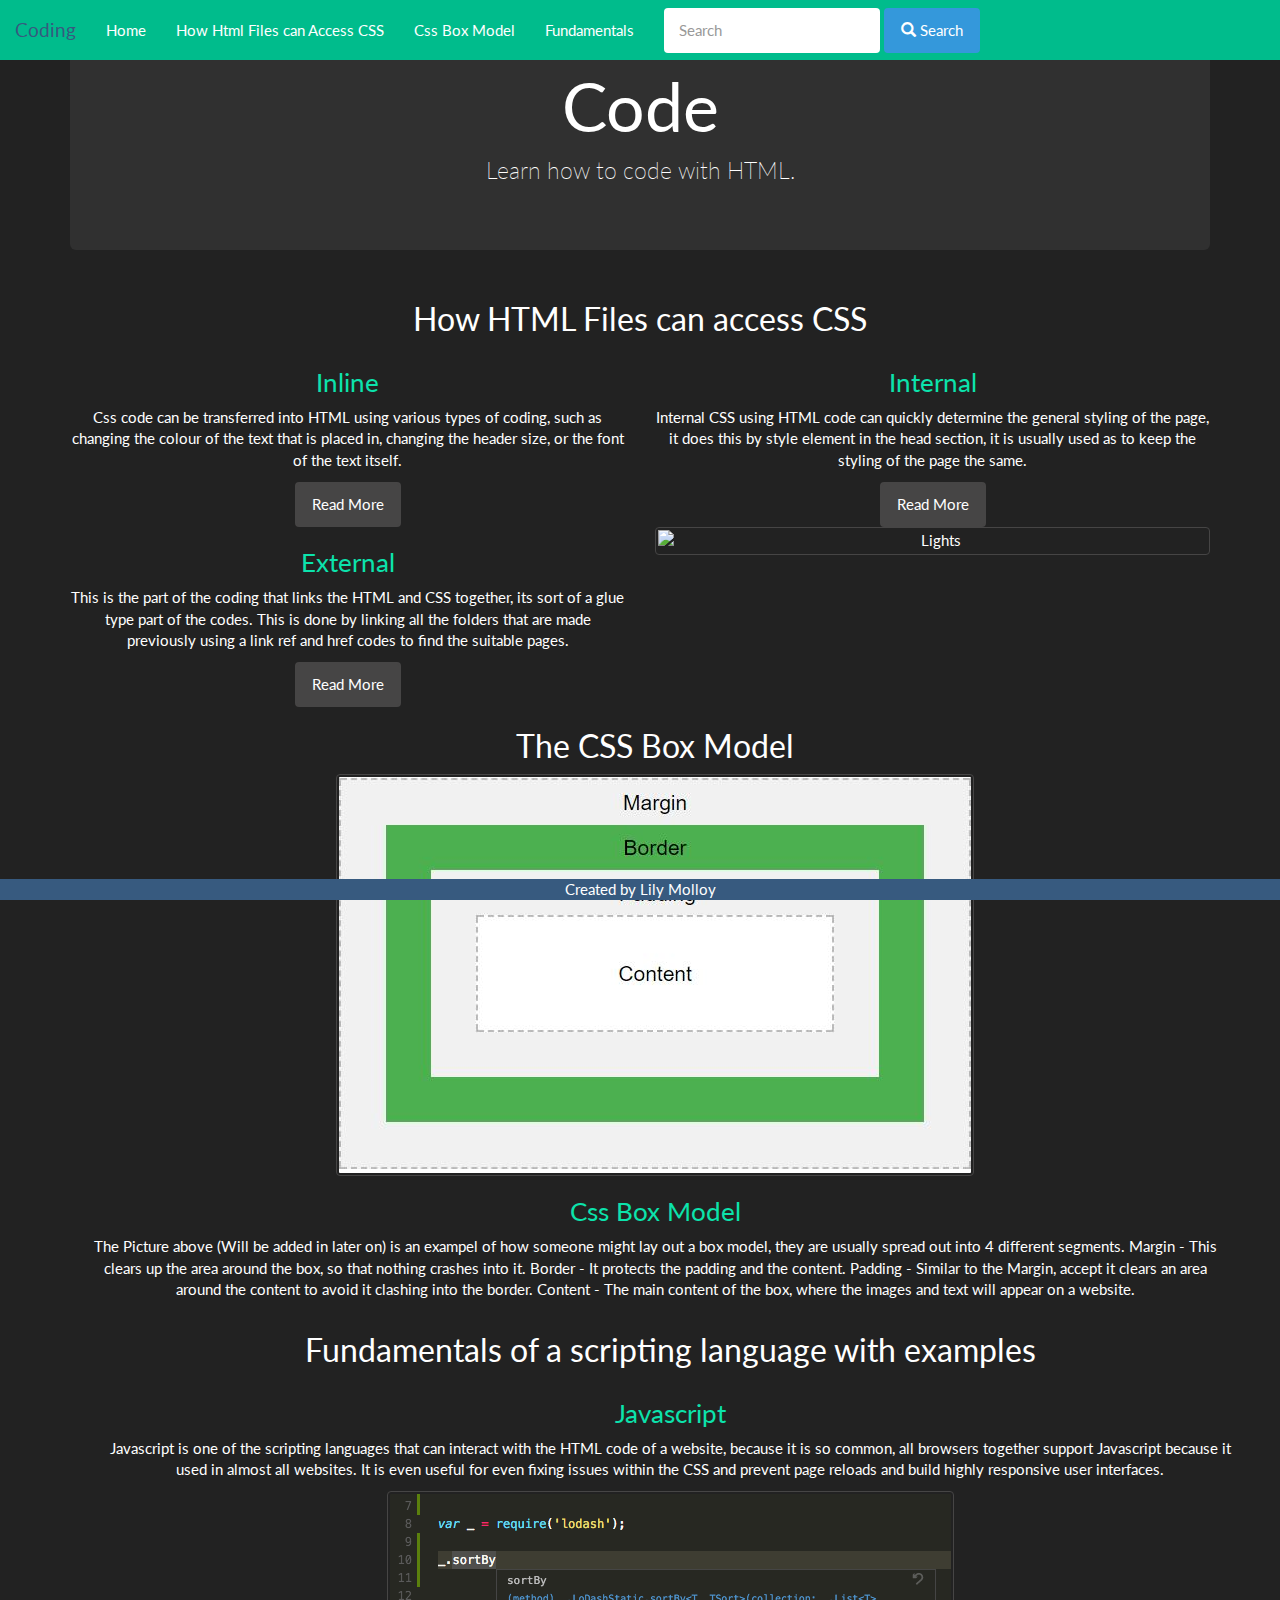
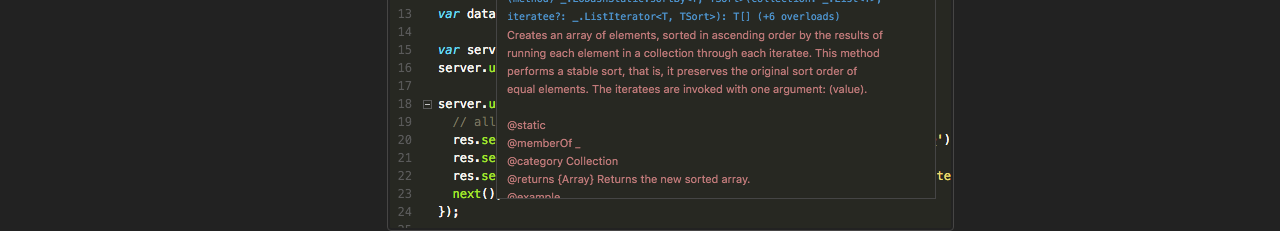
==== commit 8ee65144: "Update index.html" ====
--- a/index.html
+++ b/index.html
@@ -17,10 +17,10 @@
       <a class="navbar-brand" href="#">Coding</a>
     </div>
     <ul class="nav navbar-nav">
-      <li class="active"><a href="#">Home</a></li>
-        <li><a href target="_blank">How Html Files can Access CSS</a></li>
-      <li><a href target="_blank">Css Box Model</a></li>
-      <li><a href target="_blank">Fundamentals</a></li>
+      <li><a href="#">Home</a></li>
+        <li><a href="#p1">How Html Files can Access CSS</a></li>
+      <li><a href="#p2">Css Box Model</a></li>
+      <li><a href="#p3">Fundamentals</a></li>
     </ul>
       <form class="navbar-form navbar-left">
           <div class="form-group">
@@ -40,7 +40,7 @@
 </div>
     
     <div class="container" align="center">
-    <h2>How HTML Files can access CSS</h2>
+    <h2 id="p1">How HTML Files can access CSS</h2>
         <div class="row">
         <!--article 1-->
             <div class="col-md-6">
@@ -66,7 +66,7 @@
         </div>
             
     <div class="container">
-    <h2>The CSS Box Model</h2>
+    <h2 id="p2">The CSS Box Model</h2>
         <div class="row">
         <!--article 2-->
             <div class="col-md-12">
@@ -79,7 +79,7 @@
                 Content - The main content of the box, where the images and text will appear on a website.</p>
 
     <div class="container">
-         <h2>Fundamentals of a scripting language with examples</h2>
+         <h2 id="p3">Fundamentals of a scripting language with examples</h2>
         <div class="row">
         <!--article 3-->
             <div class="col-md-12">
